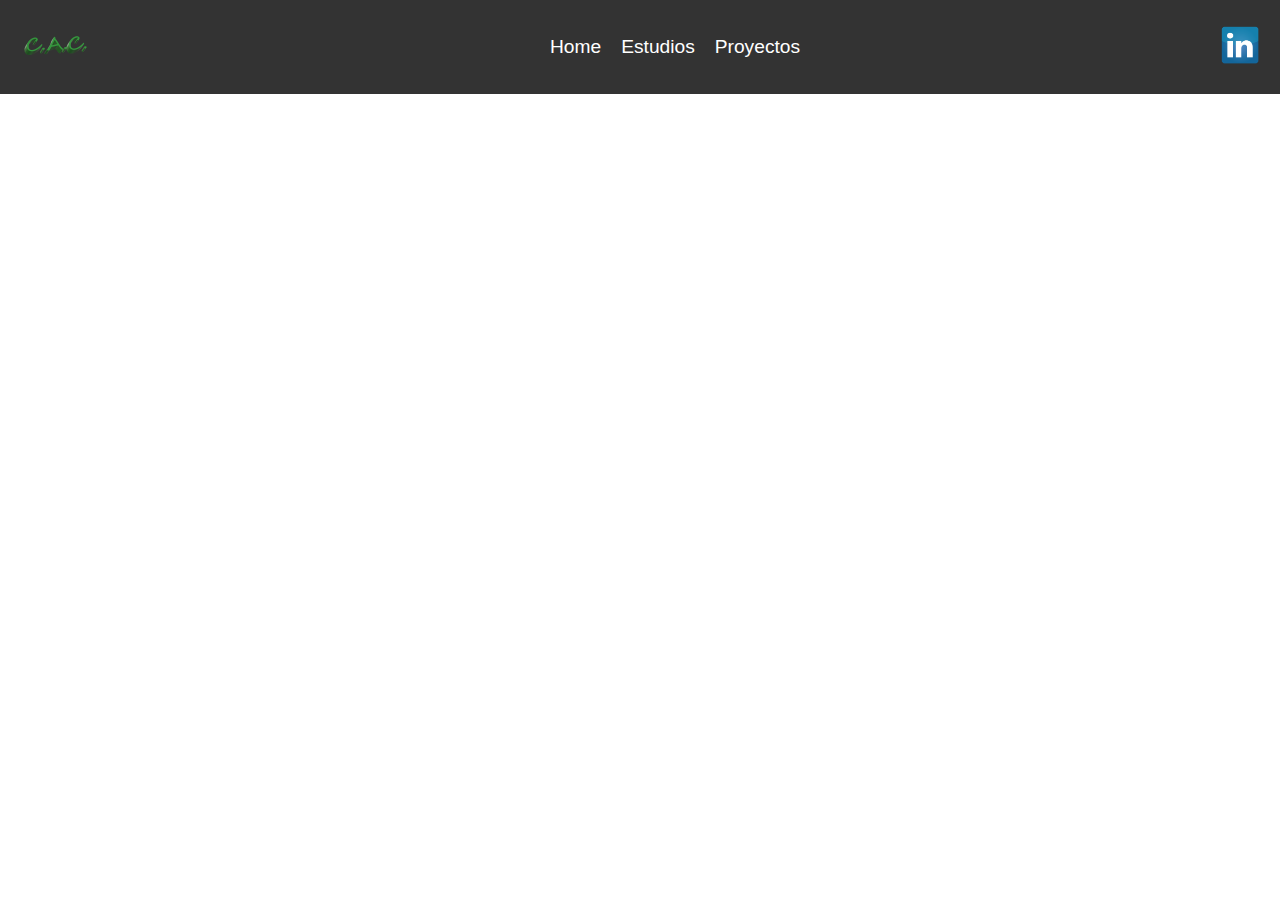
==== estudios.html @ ae5cecab "Correccion en el header" ====
<!DOCTYPE html>
<html lang="en">
<head>
    <meta charset="UTF-8">
    <meta http-equiv="X-UA-Compatible" content="IE=edge">
    <meta name="viewport" content="width=device-width, initial-scale=1.0">
    <title>Costantino Cristian</title>
    <link rel="stylesheet" href="css/cac.css">
</head>
<body>
  <header>
    <div class="logo"><img src="img/CACLogo.png" alt="Logo"></div>
    <nav>
        <ul>
            <li><a href="/index.html">Home</a></li>
            <li><a href="/estudios.html">Estudios</a></li>
            <li><a href="/proyectos.html">Proyectos</a></li>
        </ul>
    </nav>
    <div class="header-right">
        <div>
            <a href="https://linkedin.com/in/costantinoca" target="_blank"><img class="social-icons" src="img/linkedin.png" alt="LinkedIn"></a>
        </div>
    </div>
</header>

<section id="home" class="">
    
</section>
<script src="js/cac.js"></script>
</body>
</html>
---- css/cac.css ----
body {
    font-family: Arial, sans-serif;
    margin: 0;
    padding: 0;
    transition: background-color 0.3s, color 0.3s;
}

header {
    display: flex;
    justify-content: space-between;
    align-items: center;
    padding: 10px 20px;
    background-color: #333;
    color: white;
}

.logo img {
    height: 70px;
}


nav ul {
    list-style: none;
    display: flex;
    gap: 20px;
}

nav a {
    color: white;
    text-decoration: none;
    transition: color 0.4s;
    font-size: larger;
}

nav a:hover {
    color: #ddd;
}

.header-right {
    display: flex;
    align-items: center;
    gap: 15px;
}
.social-icons {
    height: 40px;
}

.hero {
    display: flex;
    align-items: center;
    justify-content: center;
    padding: 50px 20px;
    background-color: #f4f4f4;
}

.hero-content {
    display: flex;
    align-items: center;
    gap: 20px;
}

.hero img {
    width: 150px;
    border-radius: 50%;
}

.hero-text {
    max-width: 600px;
}
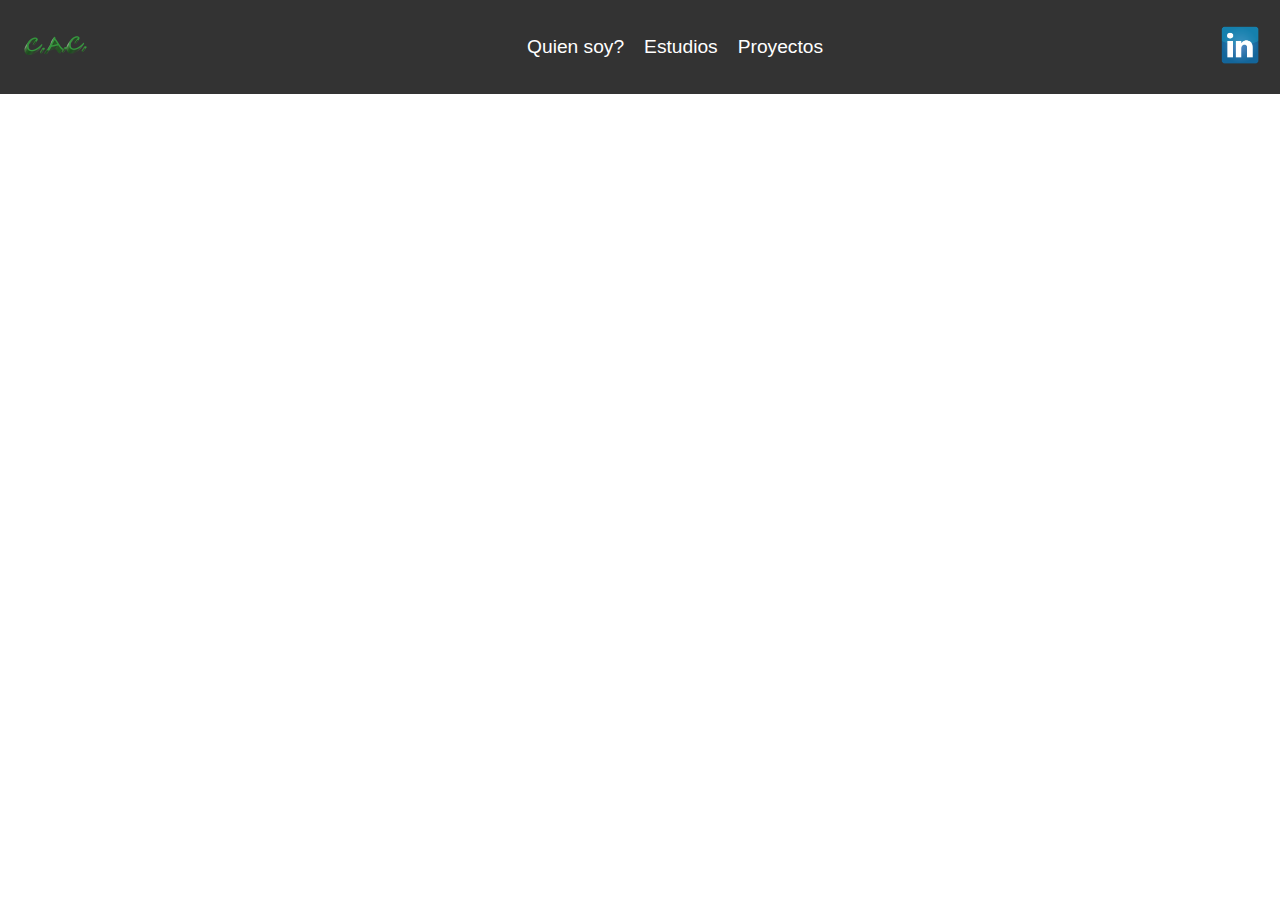
==== commit 7559cc2f: "Correccion pantalla movil" ====
--- a/estudios.html
+++ b/estudios.html
@@ -12,7 +12,7 @@
     <div class="logo"><img src="img/CACLogo.png" alt="Logo"></div>
     <nav>
         <ul>
-            <li><a href="/index.html">Home</a></li>
+            <li><a href="/index.html">Quien soy?</a></li>
             <li><a href="/estudios.html">Estudios</a></li>
             <li><a href="/proyectos.html">Proyectos</a></li>
         </ul>
--- a/css/cac.css
+++ b/css/cac.css
@@ -66,4 +66,67 @@
 
 .hero-text {
     max-width: 600px;
+}
+
+@media (max-width: 768px) {
+    header {
+        flex-direction: column;
+        align-items: flex-start;
+    }
+
+    .logo {
+        font-size: 1.2em;
+    }
+
+    nav ul {
+        flex-direction: column;
+        gap: 10px;
+        padding: 10px 0;
+    }
+
+    .header-right {
+        flex-direction: column;
+        align-items: flex-start;
+        gap: 10px;
+    }
+
+    .hero-content {
+        flex-direction: column;
+        text-align: center;
+    }
+
+    .hero img {
+        width: 100px;
+    }
+
+    .hero-text {
+        max-width: 100%;
+        padding: 10px 20px;
+    }
+}
+
+@media (max-width: 480px) {
+    header {
+        padding: 10px;
+    }
+
+    nav ul {
+        gap: 5px;
+    }
+
+    .header-right {
+        gap: 5px;
+    }
+
+    .hero img {
+        width: 80px;
+    }
+
+    .hero-text h1 {
+        font-size: 1.5em;
+    }
+
+    .hero-text p {
+        font-size: 1em;
+    }
 }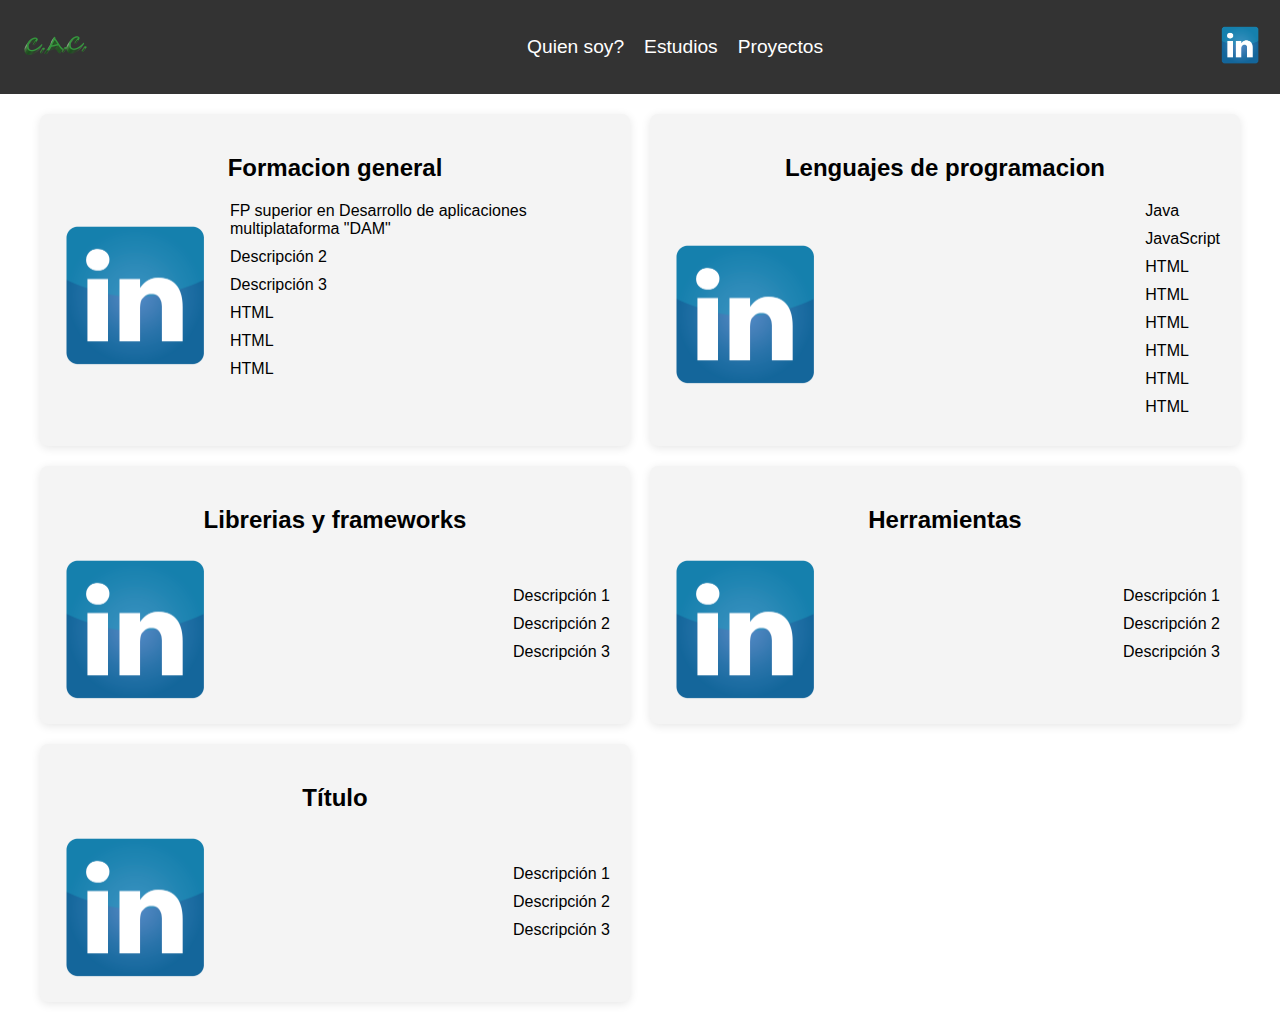
==== commit 1a1ad5f0: "estudios y proyectos" ====
--- a/estudios.html
+++ b/estudios.html
@@ -24,8 +24,75 @@
     </div>
 </header>
 
-<section id="home" class="">
-    
+<section class="content-grid">
+    <div class="card">
+        <h2>Formacion general</h2>
+        <div class="card-content">
+            <img src="img/linkedin.png" alt="Imagen 1">
+            <ul>
+                <li>FP superior en Desarrollo de aplicaciones multiplataforma "DAM"</li>
+                <li>Descripción 2</li>
+                <li>Descripción 3</li>
+                <li>HTML</li>
+                <li>HTML</li>
+                <li>HTML</li>
+            </ul>
+        </div>
+    </div>
+
+    <div class="card">
+        <h2>Lenguajes de programacion</h2>
+        <div class="card-content">
+            <img src="img/linkedin.png" alt="Imagen 2">
+            <ul>
+                <li>Java</li>
+                <li>JavaScript</li>
+                <li>HTML</li>
+                <li>HTML</li>
+                <li>HTML</li>
+                <li>HTML</li>
+                <li>HTML</li>
+                <li>HTML</li>
+            </ul>
+        </div>
+    </div>
+
+    <div class="card">
+        <h2>Librerias y frameworks</h2>
+        <div class="card-content">
+            <img src="img/linkedin.png" alt="Imagen 2">
+            <ul>
+                <li>Descripción 1</li>
+                <li>Descripción 2</li>
+                <li>Descripción 3</li>
+            </ul>
+        </div>
+    </div>
+
+    <div class="card">
+        <h2>Herramientas</h2>
+        <div class="card-content">
+            <img src="img/linkedin.png" alt="Imagen 2">
+            <ul>
+                <li>Descripción 1</li>
+                <li>Descripción 2</li>
+                <li>Descripción 3</li>
+            </ul>
+        </div>
+    </div>
+
+    <div class="card">
+        <h2>Título</h2>
+        <div class="card-content">
+            <img src="img/linkedin.png" alt="Imagen 2">
+            <ul>
+                <li>Descripción 1</li>
+                <li>Descripción 2</li>
+                <li>Descripción 3</li>
+            </ul>
+        </div>
+    </div>
+
 </section>
 <script src="js/cac.js"></script>
 </body>
--- a/css/cac.css
+++ b/css/cac.css
@@ -67,7 +67,7 @@
 .hero-text {
     max-width: 600px;
 }
-
+/* Funcionamiento en pantalla del movil */
 @media (max-width: 768px) {
     header {
         flex-direction: column;
@@ -129,4 +129,77 @@
     .hero-text p {
         font-size: 1em;
     }
+}
+
+/* Cuadrícula para la pagina de estudios */
+.content-grid {
+    display: grid;
+    grid-template-columns: repeat(2, 1fr);
+    gap: 20px;
+    padding: 20px;
+    margin: 0 auto;
+    max-width: 1200px;
+}
+
+.card {
+    background-color: #f4f4f4;
+    border-radius: 8px;
+    padding: 20px;
+    box-shadow: 0 2px 10px rgba(0, 0, 0, 0.1);
+    transition: transform 0.3s, box-shadow 0.3s;
+}
+
+.card:hover {
+    transform: translateY(-5px);
+    box-shadow: 0 4px 15px rgba(0, 0, 0, 0.2);
+}
+
+.card h2 {
+    margin-bottom: 20px;
+    font-size: 1.5em;
+    text-align: center;  /* Centrar el título */
+}
+
+.card-content {
+    display: flex;
+    justify-content: space-between;
+    align-items: center;
+    text-align: left;
+}
+
+/* Imagen a la derecha */
+.card img {
+    max-width: 150px;
+    border-radius: 8px;
+}
+
+/* Lista descriptiva a la izquierda */
+.card ul {
+    list-style-type: none;
+    padding-left: 20px;
+    margin: 0;
+}
+
+.card ul li {
+    margin-bottom: 10px;
+}
+
+/* Media queries para pantallas pequeñas */
+@media (max-width: 768px) {
+    .content-grid {
+        grid-template-columns: 1fr;
+    }
+
+    .card-content {
+        flex-direction: column;
+        text-align: center;
+    }
+
+    .card img {
+        margin-top: 20px;
+    }
+
+    .card ul {
+        margin-top: 20px;
+    }
 }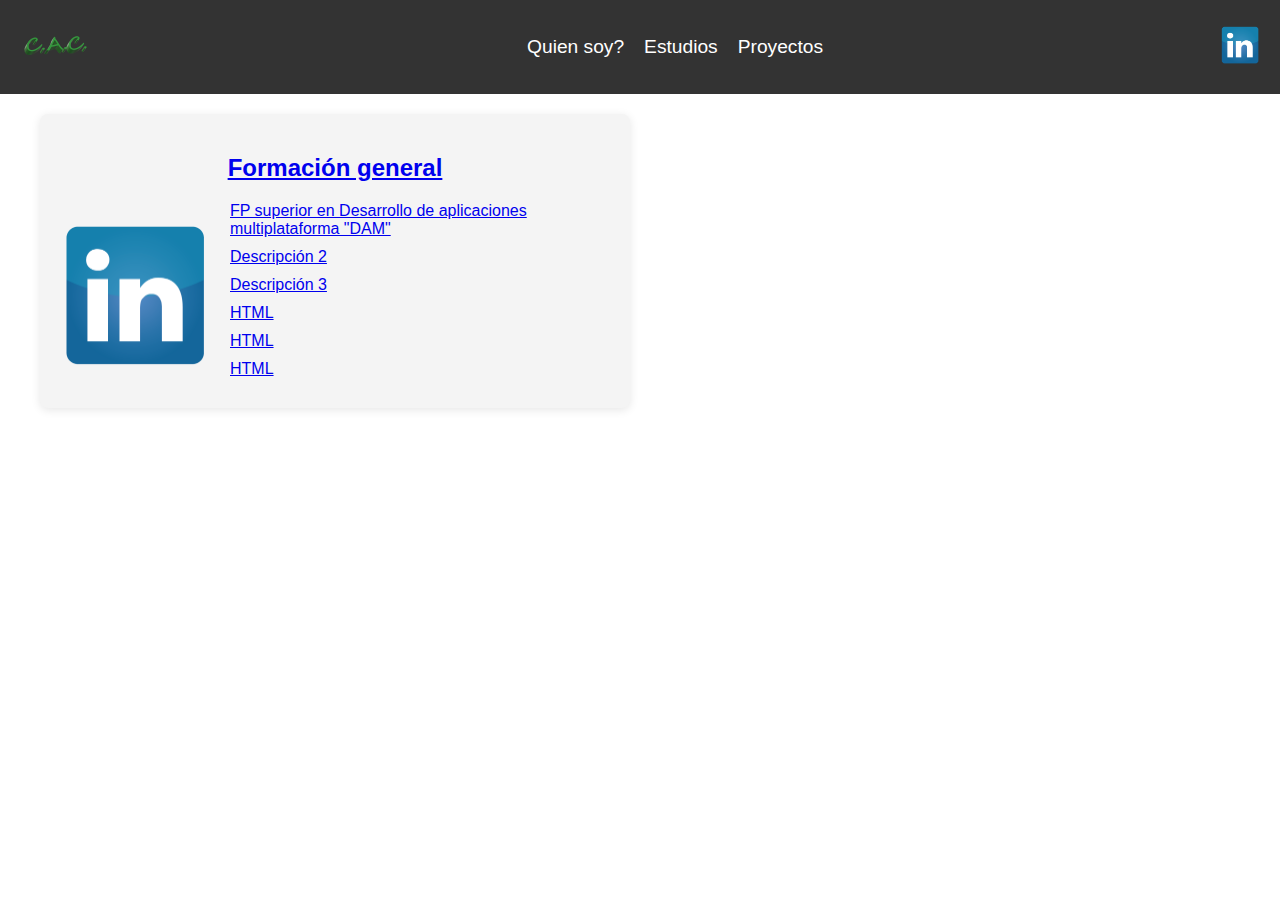
==== commit ab36a84f: "añadido el prettyphoto" ====
--- a/estudios.html
+++ b/estudios.html
@@ -6,6 +6,9 @@
     <meta name="viewport" content="width=device-width, initial-scale=1.0">
     <title>Costantino Cristian</title>
     <link rel="stylesheet" href="css/cac.css">
+    <link rel="stylesheet" href="css/prettyPhoto.css" type="text/css"/>
+    <script src="js/jquery-1.6.1.min.js" type="text/javascript"></script>
+    <script src="js/jquery.prettyPhoto.js" type="text/javascript"></script>
 </head>
 <body>
   <header>
@@ -26,71 +29,27 @@
 
 <section class="content-grid">
     <div class="card">
-        <h2>Formacion general</h2>
-        <div class="card-content">
-            <img src="img/linkedin.png" alt="Imagen 1">
-            <ul>
-                <li>FP superior en Desarrollo de aplicaciones multiplataforma "DAM"</li>
-                <li>Descripción 2</li>
-                <li>Descripción 3</li>
-                <li>HTML</li>
-                <li>HTML</li>
-                <li>HTML</li>
-            </ul>
-        </div>
-    </div>
-
-    <div class="card">
-        <h2>Lenguajes de programacion</h2>
-        <div class="card-content">
-            <img src="img/linkedin.png" alt="Imagen 2">
-            <ul>
-                <li>Java</li>
-                <li>JavaScript</li>
-                <li>HTML</li>
-                <li>HTML</li>
-                <li>HTML</li>
-                <li>HTML</li>
-                <li>HTML</li>
-                <li>HTML</li>
-            </ul>
-        </div>
-    </div>
-
-    <div class="card">
-        <h2>Librerias y frameworks</h2>
-        <div class="card-content">
-            <img src="img/linkedin.png" alt="Imagen 2">
-            <ul>
-                <li>Descripción 1</li>
-                <li>Descripción 2</li>
-                <li>Descripción 3</li>
-            </ul>
-        </div>
-    </div>
-
-    <div class="card">
-        <h2>Herramientas</h2>
-        <div class="card-content">
-            <img src="img/linkedin.png" alt="Imagen 2">
-            <ul>
-                <li>Descripción 1</li>
-                <li>Descripción 2</li>
-                <li>Descripción 3</li>
-            </ul>
-        </div>
-    </div>
-
-    <div class="card">
-        <h2>Título</h2>
-        <div class="card-content">
-            <img src="img/linkedin.png" alt="Imagen 2">
-            <ul>
-                <li>Descripción 1</li>
-                <li>Descripción 2</li>
-                <li>Descripción 3</li>
-            </ul>
-        </div>
+        <a href="img/CACLogo.png" rel="prettyPhoto[galeria1]">
+            <img src="img/CACLogo.png" alt="logo cac" style="display: none;">
+            <h2>Formación general</h2>
+            <div class="card-content">
+                <img src="img/linkedin.png" alt="imagen 1">
+                <ul>
+                    <li>FP superior en Desarrollo de aplicaciones multiplataforma "DAM"</li>
+                    <li>Descripción 2</li>
+                    <li>Descripción 3</li>
+                    <li>HTML</li>
+                    <li>HTML</li>
+                    <li>HTML</li>
+                </ul>
+            </div>
+        </a>
+        <a href="img/CACLogo.png" rel="prettyPhoto[galeria1]" style="display: none;">
+            <img src="img/CACLogo.png" alt="logo cac 2" style="display: none;">
+        </a>
+        <a href="img/CACLogo.png" rel="prettyPhoto[galeria1]" style="display: none;">
+            <img src="img/CACLogo.png" alt="logo cac 3" style="display: none;">
+        </a>
     </div>
 
 </section>
--- a/css/prettyPhoto.css
+++ b/css/prettyPhoto.css
@@ -0,0 +1,525 @@
+/* ------------------------------------------------------------------------
+	This you can edit.
+------------------------------------------------------------------------- */
+
+	/* ----------------------------------
+		Default Theme
+	----------------------------------- */
+
+	div.pp_default .pp_top,
+	div.pp_default .pp_top .pp_middle,
+	div.pp_default .pp_top .pp_left,
+	div.pp_default .pp_top .pp_right,
+	div.pp_default .pp_bottom,
+	div.pp_default .pp_bottom .pp_left,
+	div.pp_default .pp_bottom .pp_middle,
+	div.pp_default .pp_bottom .pp_right { height: 13px; }
+	
+	div.pp_default .pp_top .pp_left { background: url(../images/prettyPhoto/default/sprite.png) -78px -93px no-repeat; } /* Top left corner */
+	div.pp_default .pp_top .pp_middle { background: url(../images/prettyPhoto/default/sprite_x.png) top left repeat-x; } /* Top pattern/color */
+	div.pp_default .pp_top .pp_right { background: url(../images/prettyPhoto/default/sprite.png) -112px -93px no-repeat; } /* Top right corner */
+	
+	div.pp_default .pp_content .ppt { color: #f8f8f8; }
+	div.pp_default .pp_content_container .pp_left { background: url(../images/prettyPhoto/default/sprite_y.png) -7px 0 repeat-y; padding-left: 13px; }
+	div.pp_default .pp_content_container .pp_right { background: url(../images/prettyPhoto/default/sprite_y.png) top right repeat-y; padding-right: 13px; }
+	div.pp_default .pp_content { background-color: #fff; } /* Content background */
+	div.pp_default .pp_next:hover { background: url(../images/prettyPhoto/default/sprite_next.png) center right  no-repeat; cursor: pointer; } /* Next button */
+	div.pp_default .pp_previous:hover { background: url(../images/prettyPhoto/default/sprite_prev.png) center left no-repeat; cursor: pointer; } /* Previous button */
+	div.pp_default .pp_expand { background: url(../images/prettyPhoto/default/sprite.png) 0 -29px no-repeat; cursor: pointer; width: 28px; height: 28px; } /* Expand button */
+	div.pp_default .pp_expand:hover { background: url(../images/prettyPhoto/default/sprite.png) 0 -56px no-repeat; cursor: pointer; } /* Expand button hover */
+	div.pp_default .pp_contract { background: url(../images/prettyPhoto/default/sprite.png) 0 -84px no-repeat; cursor: pointer; width: 28px; height: 28px; } /* Contract button */
+	div.pp_default .pp_contract:hover { background: url(../images/prettyPhoto/default/sprite.png) 0 -113px no-repeat; cursor: pointer; } /* Contract button hover */
+	div.pp_default .pp_close { width: 30px; height: 30px; background: url(../images/prettyPhoto/default/sprite.png) 2px 1px no-repeat; cursor: pointer; } /* Close button */
+	div.pp_default #pp_full_res .pp_inline { color: #000; } 
+	div.pp_default .pp_gallery ul li a { background: url(../images/prettyPhoto/default/default_thumb.png) center center #f8f8f8; border:1px solid #aaa; }
+	div.pp_default .pp_gallery ul li a:hover,
+	div.pp_default .pp_gallery ul li.selected a { border-color: #fff; }
+	div.pp_default .pp_social { margin-top: 7px; }
+
+	div.pp_default .pp_gallery a.pp_arrow_previous,
+	div.pp_default .pp_gallery a.pp_arrow_next { position: static; left: auto; }
+	div.pp_default .pp_nav .pp_play,
+	div.pp_default .pp_nav .pp_pause { background: url(../images/prettyPhoto/default/sprite.png) -51px 1px no-repeat; height:30px; width:30px; }
+	div.pp_default .pp_nav .pp_pause { background-position: -51px -29px; }
+	div.pp_default .pp_details { position: relative; }
+	div.pp_default a.pp_arrow_previous,
+	div.pp_default a.pp_arrow_next { background: url(../images/prettyPhoto/default/sprite.png) -31px -3px no-repeat; height: 20px; margin: 4px 0 0 0; width: 20px; }
+	div.pp_default a.pp_arrow_next { left: 52px; background-position: -82px -3px; } /* The next arrow in the bottom nav */
+	div.pp_default .pp_content_container .pp_details { margin-top: 5px; }
+	div.pp_default .pp_nav { clear: none; height: 30px; width: 110px; position: relative; }
+	div.pp_default .pp_nav .currentTextHolder{ font-family: Georgia; font-style: italic; color:#999; font-size: 11px; left: 75px; line-height: 25px; margin: 0; padding: 0 0 0 10px; position: absolute; top: 2px; }
+	
+	div.pp_default .pp_close:hover, div.pp_default .pp_nav .pp_play:hover, div.pp_default .pp_nav .pp_pause:hover, div.pp_default .pp_arrow_next:hover, div.pp_default .pp_arrow_previous:hover { opacity:0.7; }
+
+	div.pp_default .pp_description{ font-size: 11px; font-weight: bold; line-height: 14px; margin: 5px 50px 5px 0; }
+
+	div.pp_default .pp_bottom .pp_left { background: url(../images/prettyPhoto/default/sprite.png) -78px -127px no-repeat; } /* Bottom left corner */
+	div.pp_default .pp_bottom .pp_middle { background: url(../images/prettyPhoto/default/sprite_x.png) bottom left repeat-x; } /* Bottom pattern/color */
+	div.pp_default .pp_bottom .pp_right { background: url(../images/prettyPhoto/default/sprite.png) -112px -127px no-repeat; } /* Bottom right corner */
+
+	div.pp_default .pp_loaderIcon { background: url(../images/prettyPhoto/default/loader.gif) center center no-repeat; } /* Loader icon */
+
+	
+	/* ----------------------------------
+		Light Rounded Theme
+	----------------------------------- */
+
+
+	div.light_rounded .pp_top .pp_left { background: url(../images/prettyPhoto/light_rounded/sprite.png) -88px -53px no-repeat; } /* Top left corner */
+	div.light_rounded .pp_top .pp_middle { background: #fff; } /* Top pattern/color */
+	div.light_rounded .pp_top .pp_right { background: url(../images/prettyPhoto/light_rounded/sprite.png) -110px -53px no-repeat; } /* Top right corner */
+	
+	div.light_rounded .pp_content .ppt { color: #000; }
+	div.light_rounded .pp_content_container .pp_left,
+	div.light_rounded .pp_content_container .pp_right { background: #fff; }
+	div.light_rounded .pp_content { background-color: #fff; } /* Content background */
+	div.light_rounded .pp_next:hover { background: url(../images/prettyPhoto/light_rounded/btnNext.png) center right  no-repeat; cursor: pointer; } /* Next button */
+	div.light_rounded .pp_previous:hover { background: url(../images/prettyPhoto/light_rounded/btnPrevious.png) center left no-repeat; cursor: pointer; } /* Previous button */
+	div.light_rounded .pp_expand { background: url(../images/prettyPhoto/light_rounded/sprite.png) -31px -26px no-repeat; cursor: pointer; } /* Expand button */
+	div.light_rounded .pp_expand:hover { background: url(../images/prettyPhoto/light_rounded/sprite.png) -31px -47px no-repeat; cursor: pointer; } /* Expand button hover */
+	div.light_rounded .pp_contract { background: url(../images/prettyPhoto/light_rounded/sprite.png) 0 -26px no-repeat; cursor: pointer; } /* Contract button */
+	div.light_rounded .pp_contract:hover { background: url(../images/prettyPhoto/light_rounded/sprite.png) 0 -47px no-repeat; cursor: pointer; } /* Contract button hover */
+	div.light_rounded .pp_close { width: 75px; height: 22px; background: url(../images/prettyPhoto/light_rounded/sprite.png) -1px -1px no-repeat; cursor: pointer; } /* Close button */
+	div.light_rounded .pp_details { position: relative; }
+	div.light_rounded .pp_description { margin-right: 85px; }
+	div.light_rounded #pp_full_res .pp_inline { color: #000; } 
+	div.light_rounded .pp_gallery a.pp_arrow_previous,
+	div.light_rounded .pp_gallery a.pp_arrow_next { margin-top: 12px !important; }
+	div.light_rounded .pp_nav .pp_play { background: url(../images/prettyPhoto/light_rounded/sprite.png) -1px -100px no-repeat; height: 15px; width: 14px; }
+	div.light_rounded .pp_nav .pp_pause { background: url(../images/prettyPhoto/light_rounded/sprite.png) -24px -100px no-repeat; height: 15px; width: 14px; }
+
+	div.light_rounded .pp_arrow_previous { background: url(../images/prettyPhoto/light_rounded/sprite.png) 0 -71px no-repeat; } /* The previous arrow in the bottom nav */
+		div.light_rounded .pp_arrow_previous.disabled { background-position: 0 -87px; cursor: default; }
+	div.light_rounded .pp_arrow_next { background: url(../images/prettyPhoto/light_rounded/sprite.png) -22px -71px no-repeat; } /* The next arrow in the bottom nav */
+		div.light_rounded .pp_arrow_next.disabled { background-position: -22px -87px; cursor: default; }
+
+	div.light_rounded .pp_bottom .pp_left { background: url(../images/prettyPhoto/light_rounded/sprite.png) -88px -80px no-repeat; } /* Bottom left corner */
+	div.light_rounded .pp_bottom .pp_middle { background: #fff; } /* Bottom pattern/color */
+	div.light_rounded .pp_bottom .pp_right { background: url(../images/prettyPhoto/light_rounded/sprite.png) -110px -80px no-repeat; } /* Bottom right corner */
+
+	div.light_rounded .pp_loaderIcon { background: url(../images/prettyPhoto/light_rounded/loader.gif) center center no-repeat; } /* Loader icon */
+	
+	/* ----------------------------------
+		Dark Rounded Theme
+	----------------------------------- */
+	
+	div.dark_rounded .pp_top .pp_left { background: url(../images/prettyPhoto/dark_rounded/sprite.png) -88px -53px no-repeat; } /* Top left corner */
+	div.dark_rounded .pp_top .pp_middle { background: url(../images/prettyPhoto/dark_rounded/contentPattern.png) top left repeat; } /* Top pattern/color */
+	div.dark_rounded .pp_top .pp_right { background: url(../images/prettyPhoto/dark_rounded/sprite.png) -110px -53px no-repeat; } /* Top right corner */
+	
+	div.dark_rounded .pp_content_container .pp_left { background: url(../images/prettyPhoto/dark_rounded/contentPattern.png) top left repeat-y; } /* Left Content background */
+	div.dark_rounded .pp_content_container .pp_right { background: url(../images/prettyPhoto/dark_rounded/contentPattern.png) top right repeat-y; } /* Right Content background */
+	div.dark_rounded .pp_content { background: url(../images/prettyPhoto/dark_rounded/contentPattern.png) top left repeat; } /* Content background */
+	div.dark_rounded .pp_next:hover { background: url(../images/prettyPhoto/dark_rounded/btnNext.png) center right  no-repeat; cursor: pointer; } /* Next button */
+	div.dark_rounded .pp_previous:hover { background: url(../images/prettyPhoto/dark_rounded/btnPrevious.png) center left no-repeat; cursor: pointer; } /* Previous button */
+	div.dark_rounded .pp_expand { background: url(../images/prettyPhoto/dark_rounded/sprite.png) -31px -26px no-repeat; cursor: pointer; } /* Expand button */
+	div.dark_rounded .pp_expand:hover { background: url(../images/prettyPhoto/dark_rounded/sprite.png) -31px -47px no-repeat; cursor: pointer; } /* Expand button hover */
+	div.dark_rounded .pp_contract { background: url(../images/prettyPhoto/dark_rounded/sprite.png) 0 -26px no-repeat; cursor: pointer; } /* Contract button */
+	div.dark_rounded .pp_contract:hover { background: url(../images/prettyPhoto/dark_rounded/sprite.png) 0 -47px no-repeat; cursor: pointer; } /* Contract button hover */
+	div.dark_rounded .pp_close { width: 75px; height: 22px; background: url(../images/prettyPhoto/dark_rounded/sprite.png) -1px -1px no-repeat; cursor: pointer; } /* Close button */
+	div.dark_rounded .pp_details { position: relative; }
+	div.dark_rounded .pp_description { margin-right: 85px; }
+	div.dark_rounded .currentTextHolder { color: #c4c4c4; }
+	div.dark_rounded .pp_description { color: #fff; }
+	div.dark_rounded #pp_full_res .pp_inline { color: #fff; }
+	div.dark_rounded .pp_gallery a.pp_arrow_previous,
+	div.dark_rounded .pp_gallery a.pp_arrow_next { margin-top: 12px !important; }
+	div.dark_rounded .pp_nav .pp_play { background: url(../images/prettyPhoto/dark_rounded/sprite.png) -1px -100px no-repeat; height: 15px; width: 14px; }
+	div.dark_rounded .pp_nav .pp_pause { background: url(../images/prettyPhoto/dark_rounded/sprite.png) -24px -100px no-repeat; height: 15px; width: 14px; }
+
+	div.dark_rounded .pp_arrow_previous { background: url(../images/prettyPhoto/dark_rounded/sprite.png) 0 -71px no-repeat; } /* The previous arrow in the bottom nav */
+		div.dark_rounded .pp_arrow_previous.disabled { background-position: 0 -87px; cursor: default; }
+	div.dark_rounded .pp_arrow_next { background: url(../images/prettyPhoto/dark_rounded/sprite.png) -22px -71px no-repeat; } /* The next arrow in the bottom nav */
+		div.dark_rounded .pp_arrow_next.disabled { background-position: -22px -87px; cursor: default; }
+
+	div.dark_rounded .pp_bottom .pp_left { background: url(../images/prettyPhoto/dark_rounded/sprite.png) -88px -80px no-repeat; } /* Bottom left corner */
+	div.dark_rounded .pp_bottom .pp_middle { background: url(../images/prettyPhoto/dark_rounded/contentPattern.png) top left repeat; } /* Bottom pattern/color */
+	div.dark_rounded .pp_bottom .pp_right { background: url(../images/prettyPhoto/dark_rounded/sprite.png) -110px -80px no-repeat; } /* Bottom right corner */
+
+	div.dark_rounded .pp_loaderIcon { background: url(../images/prettyPhoto/dark_rounded/loader.gif) center center no-repeat; } /* Loader icon */
+	
+	
+	/* ----------------------------------
+		Dark Square Theme
+	----------------------------------- */
+	
+	div.dark_square .pp_left ,
+	div.dark_square .pp_middle,
+	div.dark_square .pp_right,
+	div.dark_square .pp_content { background: #000; }
+	
+	div.dark_square .currentTextHolder { color: #c4c4c4; }
+	div.dark_square .pp_description { color: #fff; }
+	div.dark_square .pp_loaderIcon { background: url(../images/prettyPhoto/dark_square/loader.gif) center center no-repeat; } /* Loader icon */
+	
+	div.dark_square .pp_expand { background: url(../images/prettyPhoto/dark_square/sprite.png) -31px -26px no-repeat; cursor: pointer; } /* Expand button */
+	div.dark_square .pp_expand:hover { background: url(../images/prettyPhoto/dark_square/sprite.png) -31px -47px no-repeat; cursor: pointer; } /* Expand button hover */
+	div.dark_square .pp_contract { background: url(../images/prettyPhoto/dark_square/sprite.png) 0 -26px no-repeat; cursor: pointer; } /* Contract button */
+	div.dark_square .pp_contract:hover { background: url(../images/prettyPhoto/dark_square/sprite.png) 0 -47px no-repeat; cursor: pointer; } /* Contract button hover */
+	div.dark_square .pp_close { width: 75px; height: 22px; background: url(../images/prettyPhoto/dark_square/sprite.png) -1px -1px no-repeat; cursor: pointer; } /* Close button */
+	div.dark_square .pp_details { position: relative; }
+	div.dark_square .pp_description { margin: 0 85px 0 0; }
+	div.dark_square #pp_full_res .pp_inline { color: #fff; }
+	div.dark_square .pp_gallery a.pp_arrow_previous,
+	div.dark_square .pp_gallery a.pp_arrow_next { margin-top: 12px !important; }
+	div.dark_square .pp_nav { clear: none; }
+	div.dark_square .pp_nav .pp_play { background: url(../images/prettyPhoto/dark_square/sprite.png) -1px -100px no-repeat; height: 15px; width: 14px; }
+	div.dark_square .pp_nav .pp_pause { background: url(../images/prettyPhoto/dark_square/sprite.png) -24px -100px no-repeat; height: 15px; width: 14px; }
+	
+	div.dark_square .pp_arrow_previous { background: url(../images/prettyPhoto/dark_square/sprite.png) 0 -71px no-repeat; } /* The previous arrow in the bottom nav */
+		div.dark_square .pp_arrow_previous.disabled { background-position: 0 -87px; cursor: default; }
+	div.dark_square .pp_arrow_next { background: url(../images/prettyPhoto/dark_square/sprite.png) -22px -71px no-repeat; } /* The next arrow in the bottom nav */
+		div.dark_square .pp_arrow_next.disabled { background-position: -22px -87px; cursor: default; }
+	
+	div.dark_square .pp_next:hover { background: url(../images/prettyPhoto/dark_square/btnNext.png) center right  no-repeat; cursor: pointer; } /* Next button */
+	div.dark_square .pp_previous:hover { background: url(../images/prettyPhoto/dark_square/btnPrevious.png) center left no-repeat; cursor: pointer; } /* Previous button */
+
+
+	/* ----------------------------------
+		Light Square Theme
+	----------------------------------- */
+	
+	div.light_square .pp_left ,
+	div.light_square .pp_middle,
+	div.light_square .pp_right,
+	div.light_square .pp_content { background: #fff; }
+	
+	div.light_square .pp_content .ppt { color: #000; }
+	div.light_square .pp_expand { background: url(../images/prettyPhoto/light_square/sprite.png) -31px -26px no-repeat; cursor: pointer; } /* Expand button */
+	div.light_square .pp_expand:hover { background: url(../images/prettyPhoto/light_square/sprite.png) -31px -47px no-repeat; cursor: pointer; } /* Expand button hover */
+	div.light_square .pp_contract { background: url(../images/prettyPhoto/light_square/sprite.png) 0 -26px no-repeat; cursor: pointer; } /* Contract button */
+	div.light_square .pp_contract:hover { background: url(../images/prettyPhoto/light_square/sprite.png) 0 -47px no-repeat; cursor: pointer; } /* Contract button hover */
+	div.light_square .pp_close { width: 75px; height: 22px; background: url(../images/prettyPhoto/light_square/sprite.png) -1px -1px no-repeat; cursor: pointer; } /* Close button */
+	div.light_square .pp_details { position: relative; }
+	div.light_square .pp_description { margin-right: 85px; }
+	div.light_square #pp_full_res .pp_inline { color: #000; }
+	div.light_square .pp_gallery a.pp_arrow_previous,
+	div.light_square .pp_gallery a.pp_arrow_next { margin-top: 12px !important; }
+	div.light_square .pp_nav .pp_play { background: url(../images/prettyPhoto/light_square/sprite.png) -1px -100px no-repeat; height: 15px; width: 14px; }
+	div.light_square .pp_nav .pp_pause { background: url(../images/prettyPhoto/light_square/sprite.png) -24px -100px no-repeat; height: 15px; width: 14px; }
+	
+	div.light_square .pp_arrow_previous { background: url(../images/prettyPhoto/light_square/sprite.png) 0 -71px no-repeat; } /* The previous arrow in the bottom nav */
+		div.light_square .pp_arrow_previous.disabled { background-position: 0 -87px; cursor: default; }
+	div.light_square .pp_arrow_next { background: url(../images/prettyPhoto/light_square/sprite.png) -22px -71px no-repeat; } /* The next arrow in the bottom nav */
+		div.light_square .pp_arrow_next.disabled { background-position: -22px -87px; cursor: default; }
+	
+	div.light_square .pp_next:hover { background: url(../images/prettyPhoto/light_square/btnNext.png) center right  no-repeat; cursor: pointer; } /* Next button */
+	div.light_square .pp_previous:hover { background: url(../images/prettyPhoto/light_square/btnPrevious.png) center left no-repeat; cursor: pointer; } /* Previous button */
+	
+	div.light_square .pp_loaderIcon { background: url(../images/prettyPhoto/light_rounded/loader.gif) center center no-repeat; } /* Loader icon */
+
+
+	/* ----------------------------------
+		Facebook style Theme
+	----------------------------------- */
+	
+	div.facebook .pp_top .pp_left { background: url(../images/prettyPhoto/facebook/sprite.png) -88px -53px no-repeat; } /* Top left corner */
+	div.facebook .pp_top .pp_middle { background: url(../images/prettyPhoto/facebook/contentPatternTop.png) top left repeat-x; } /* Top pattern/color */
+	div.facebook .pp_top .pp_right { background: url(../images/prettyPhoto/facebook/sprite.png) -110px -53px no-repeat; } /* Top right corner */
+	
+	div.facebook .pp_content .ppt { color: #000; }
+	div.facebook .pp_content_container .pp_left { background: url(../images/prettyPhoto/facebook/contentPatternLeft.png) top left repeat-y; } /* Content background */
+	div.facebook .pp_content_container .pp_right { background: url(../images/prettyPhoto/facebook/contentPatternRight.png) top right repeat-y; } /* Content background */
+	div.facebook .pp_content { background: #fff; } /* Content background */
+	div.facebook .pp_expand { background: url(../images/prettyPhoto/facebook/sprite.png) -31px -26px no-repeat; cursor: pointer; } /* Expand button */
+	div.facebook .pp_expand:hover { background: url(../images/prettyPhoto/facebook/sprite.png) -31px -47px no-repeat; cursor: pointer; } /* Expand button hover */
+	div.facebook .pp_contract { background: url(../images/prettyPhoto/facebook/sprite.png) 0 -26px no-repeat; cursor: pointer; } /* Contract button */
+	div.facebook .pp_contract:hover { background: url(../images/prettyPhoto/facebook/sprite.png) 0 -47px no-repeat; cursor: pointer; } /* Contract button hover */
+	div.facebook .pp_close { width: 22px; height: 22px; background: url(../images/prettyPhoto/facebook/sprite.png) -1px -1px no-repeat; cursor: pointer; } /* Close button */
+	div.facebook .pp_details { position: relative; }
+	div.facebook .pp_description { margin: 0 37px 0 0; }
+	div.facebook #pp_full_res .pp_inline { color: #000; } 
+	div.facebook .pp_loaderIcon { background: url(../images/prettyPhoto/facebook/loader.gif) center center no-repeat; } /* Loader icon */
+	
+	div.facebook .pp_arrow_previous { background: url(../images/prettyPhoto/facebook/sprite.png) 0 -71px no-repeat; height: 22px; margin-top: 0; width: 22px; } /* The previous arrow in the bottom nav */
+		div.facebook .pp_arrow_previous.disabled { background-position: 0 -96px; cursor: default; }
+	div.facebook .pp_arrow_next { background: url(../images/prettyPhoto/facebook/sprite.png) -32px -71px no-repeat; height: 22px; margin-top: 0; width: 22px; } /* The next arrow in the bottom nav */
+		div.facebook .pp_arrow_next.disabled { background-position: -32px -96px; cursor: default; }
+	div.facebook .pp_nav { margin-top: 0; }
+	div.facebook .pp_nav p { font-size: 15px; padding: 0 3px 0 4px; }
+	div.facebook .pp_nav .pp_play { background: url(../images/prettyPhoto/facebook/sprite.png) -1px -123px no-repeat; height: 22px; width: 22px; }
+	div.facebook .pp_nav .pp_pause { background: url(../images/prettyPhoto/facebook/sprite.png) -32px -123px no-repeat; height: 22px; width: 22px; }
+	
+	div.facebook .pp_next:hover { background: url(../images/prettyPhoto/facebook/btnNext.png) center right no-repeat; cursor: pointer; } /* Next button */
+	div.facebook .pp_previous:hover { background: url(../images/prettyPhoto/facebook/btnPrevious.png) center left no-repeat; cursor: pointer; } /* Previous button */
+	
+	div.facebook .pp_bottom .pp_left { background: url(../images/prettyPhoto/facebook/sprite.png) -88px -80px no-repeat; } /* Bottom left corner */
+	div.facebook .pp_bottom .pp_middle { background: url(../images/prettyPhoto/facebook/contentPatternBottom.png) top left repeat-x; } /* Bottom pattern/color */
+	div.facebook .pp_bottom .pp_right { background: url(../images/prettyPhoto/facebook/sprite.png) -110px -80px no-repeat; } /* Bottom right corner */
+
+
+/* ------------------------------------------------------------------------
+	DO NOT CHANGE
+------------------------------------------------------------------------- */
+
+	div.pp_pic_holder a:focus { outline:none; }
+
+	div.pp_overlay {
+		background: #000;
+		display: none;
+		left: 0;
+		position: absolute;
+		top: 0;
+		width: 100%;
+		z-index: 9500;
+	}
+	
+	div.pp_pic_holder {
+		display: none;
+		position: absolute;
+		width: 100px;
+		z-index: 10000;
+	}
+
+		
+		.pp_top {
+			height: 20px;
+			position: relative;
+		}
+			* html .pp_top { padding: 0 20px; }
+		
+			.pp_top .pp_left {
+				height: 20px;
+				left: 0;
+				position: absolute;
+				width: 20px;
+			}
+			.pp_top .pp_middle {
+				height: 20px;
+				left: 20px;
+				position: absolute;
+				right: 20px;
+			}
+				* html .pp_top .pp_middle {
+					left: 0;
+					position: static;
+				}
+			
+			.pp_top .pp_right {
+				height: 20px;
+				left: auto;
+				position: absolute;
+				right: 0;
+				top: 0;
+				width: 20px;
+			}
+		
+		.pp_content { height: 40px; min-width: 40px; }
+		* html .pp_content { width: 40px; }
+		
+		.pp_fade { display: none; }
+		
+		.pp_content_container {
+			position: relative;
+			text-align: left;
+			width: 100%;
+		}
+		
+			.pp_content_container .pp_left { padding-left: 20px; }
+			.pp_content_container .pp_right { padding-right: 20px; }
+		
+			.pp_content_container .pp_details {
+				float: left;
+				margin: 10px 0 2px 0;
+			}
+				.pp_description {
+					display: none;
+					margin: 0;
+				}
+				
+				.pp_social { float: left; margin: 0; }
+				.pp_social .facebook { float: left; margin-left: 5px; width: 55px; overflow: hidden; }
+				.pp_social .twitter { float: left; }
+				
+				.pp_nav {
+					clear: right;
+					float: left;
+					margin: 3px 10px 0 0;
+				}
+				
+					.pp_nav p {
+						float: left;
+						margin: 2px 4px;
+						white-space: nowrap;
+					}
+					
+					.pp_nav .pp_play,
+					.pp_nav .pp_pause {
+						float: left;
+						margin-right: 4px;
+						text-indent: -10000px;
+					}
+				
+					a.pp_arrow_previous,
+					a.pp_arrow_next {
+						display: block;
+						float: left;
+						height: 15px;
+						margin-top: 3px;
+						overflow: hidden;
+						text-indent: -10000px;
+						width: 14px;
+					}
+		
+		.pp_hoverContainer {
+			position: absolute;
+			top: 0;
+			width: 100%;
+			z-index: 2000;
+		}
+		
+		.pp_gallery {
+			display: none;
+			left: 50%;
+			margin-top: -50px;
+			position: absolute;
+			z-index: 10000;
+		}
+		
+			.pp_gallery div {
+				float: left;
+				overflow: hidden;
+				position: relative;
+			}
+			
+			.pp_gallery ul {
+				float: left;
+				height: 35px;
+				margin: 0 0 0 5px;
+				padding: 0;
+				position: relative;
+				white-space: nowrap;
+			}
+			
+			.pp_gallery ul a {
+				border: 1px #000 solid;
+				border: 1px rgba(0,0,0,0.5) solid;
+				display: block;
+				float: left;
+				height: 33px;
+				overflow: hidden;
+			}
+			
+			.pp_gallery ul a:hover,
+			.pp_gallery li.selected a { border-color: #fff; }
+			
+			.pp_gallery ul a img { border: 0; }
+			
+			.pp_gallery li {
+				display: block;
+				float: left;
+				margin: 0 5px 0 0;
+				padding: 0;
+			}
+			
+			.pp_gallery li.default a {
+				background: url(../images/prettyPhoto/facebook/default_thumbnail.gif) 0 0 no-repeat;
+				display: block;
+				height: 33px;
+				width: 50px;
+			}
+			
+			.pp_gallery li.default a img { display: none; }
+			
+			.pp_gallery .pp_arrow_previous,
+			.pp_gallery .pp_arrow_next {
+				margin-top: 7px !important;
+			}
+		
+		a.pp_next {
+			background: url(../images/prettyPhoto/light_rounded/btnNext.png) 10000px 10000px no-repeat;
+			display: block;
+			float: right;
+			height: 100%;
+			text-indent: -10000px;
+			width: 49%;
+		}
+			
+		a.pp_previous {
+			background: url(../images/prettyPhoto/light_rounded/btnNext.png) 10000px 10000px no-repeat;
+			display: block;
+			float: left;
+			height: 100%;
+			text-indent: -10000px;
+			width: 49%;
+		}
+		
+		a.pp_expand,
+		a.pp_contract {
+			cursor: pointer;
+			display: none;
+			height: 20px;	
+			position: absolute;
+			right: 30px;
+			text-indent: -10000px;
+			top: 10px;
+			width: 20px;
+			z-index: 20000;
+		}
+			
+		a.pp_close {
+			position: absolute; right: 0; top: 0; 
+			display: block;
+			line-height:22px;
+			text-indent: -10000px;
+		}
+		
+		.pp_bottom {
+			height: 20px;
+			position: relative;
+		}
+			* html .pp_bottom { padding: 0 20px; }
+			
+			.pp_bottom .pp_left {
+				height: 20px;
+				left: 0;
+				position: absolute;
+				width: 20px;
+			}
+			.pp_bottom .pp_middle {
+				height: 20px;
+				left: 20px;
+				position: absolute;
+				right: 20px;
+			}
+				* html .pp_bottom .pp_middle {
+					left: 0;
+					position: static;
+				}
+				
+			.pp_bottom .pp_right {
+				height: 20px;
+				left: auto;
+				position: absolute;
+				right: 0;
+				top: 0;
+				width: 20px;
+			}
+		
+		.pp_loaderIcon {
+			display: block;
+			height: 24px;
+			left: 50%;
+			margin: -12px 0 0 -12px;
+			position: absolute;
+			top: 50%;
+			width: 24px;
+		}
+		
+		#pp_full_res {
+			line-height: 1 !important;
+		}
+		
+			#pp_full_res .pp_inline {
+				text-align: left;
+			}
+			
+				#pp_full_res .pp_inline p { margin: 0 0 15px 0; }
+	
+		div.ppt {
+			color: #fff;
+			display: none;
+			font-size: 17px;
+			margin: 0 0 5px 15px;
+			z-index: 9999;
+		}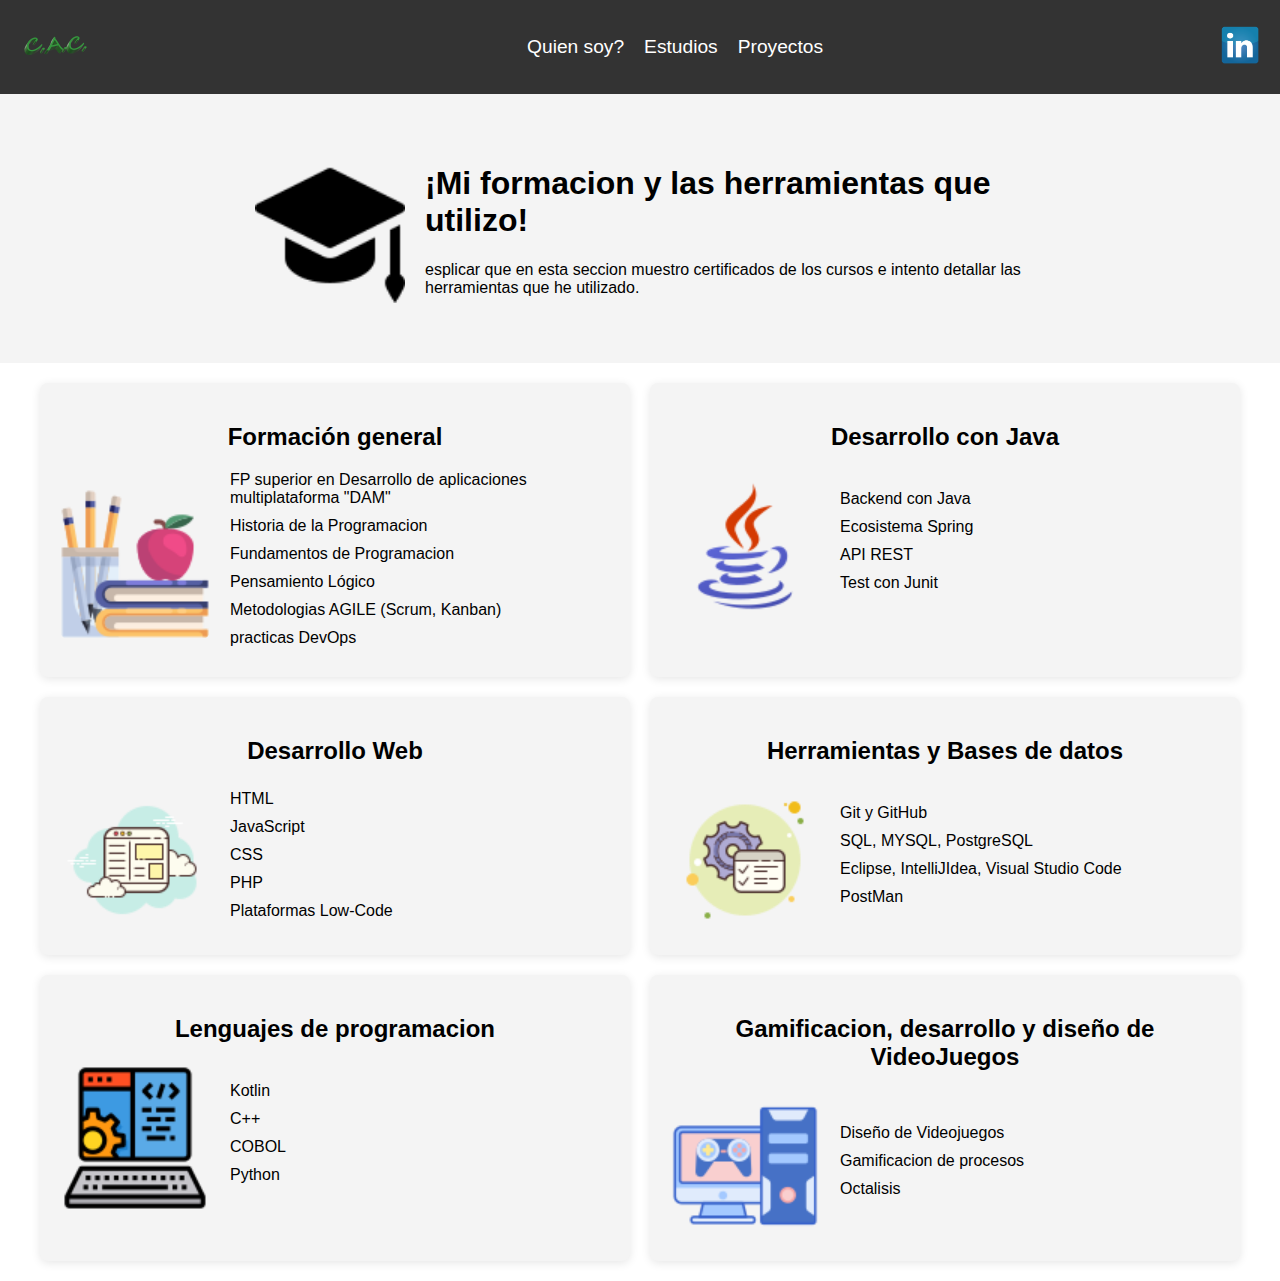
==== commit f508820f: "Tarjetas e iconos" ====
--- a/estudios.html
+++ b/estudios.html
@@ -26,29 +26,232 @@
         </div>
     </div>
 </header>
-
+<section id="home" class="hero">
+    <div class="hero-content">
+        <img src="img/estudios.png" alt="Foto Estudios" class="img-estudio">
+        <div class="hero-text">
+            <h1>¡Mi formacion y las herramientas que utilizo!</h1>
+            <p>esplicar que en esta seccion muestro certificados de los cursos e intento detallar las herramientas que he utilizado.</p>
+        </div>
+    </div>
+</section>
 <section class="content-grid">
     <div class="card">
-        <a href="img/CACLogo.png" rel="prettyPhoto[galeria1]">
-            <img src="img/CACLogo.png" alt="logo cac" style="display: none;">
+        <a href="img/estudios/ti1/diploma-historia-programacion.jpg" rel="prettyPhoto[galeria1]" title="" class="aPretty">
+            <img src="" alt="" style="display: none;">
             <h2>Formación general</h2>
             <div class="card-content">
-                <img src="img/linkedin.png" alt="imagen 1">
+                <img src="img/general.png" alt="imagen 1">
                 <ul>
                     <li>FP superior en Desarrollo de aplicaciones multiplataforma "DAM"</li>
-                    <li>Descripción 2</li>
-                    <li>Descripción 3</li>
+                    <li>Historia de la Programacion</li>
+                    <li>Fundamentos de Programacion</li>
+                    <li>Pensamiento Lógico</li>
+                    <li>Metodologias AGILE (Scrum, Kanban)</li>
+                    <li>practicas DevOps</li>
+                </ul>
+            </div>
+        </a>
+        <a href="img/estudios/ti1/diploma-introweb.jpg" rel="prettyPhoto[galeria1]" title="" style="display: none;">
+            <img src="" alt="" style="display: none;">
+        </a>
+        <a href="img/estudios/ti1/diploma-fundamentos-programacion.jpg" rel="prettyPhoto[galeria1]" title="" style="display: none;">
+            <img src="" alt="" style="display: none;">
+        </a>
+        <a href="img/estudios/ti1/diploma-fundamentos-db.jpg" rel="prettyPhoto[galeria1]" title="" style="display: none;">
+            <img src="" alt="" style="display: none;">
+        </a>
+        <a href="img/estudios/ti1/diploma-ingenieria.jpg" rel="prettyPhoto[galeria1]" title="" style="display: none;">
+            <img src="" alt="" style="display: none;">
+        </a>
+        <a href="img/estudios/ti1/diploma-pensamiento-logico.jpg" rel="prettyPhoto[galeria1]" title="" style="display: none;">
+            <img src="" alt="" style="display: none;">
+        </a>
+        <a href="img/estudios/ti1/diploma-pensamiento-logico-data.jpg" rel="prettyPhoto[galeria1]" title="" style="display: none;">
+            <img src="" alt="" style="display: none;">
+        </a>
+        <a href="img/estudios/ti1/diploma-pensamiento-logico-estructuras.jpg" rel="prettyPhoto[galeria1]" title="" style="display: none;">
+            <img src="" alt="" style="display: none;">
+        </a>
+        <a href="img/estudios/ti1/diploma-pensamiento-logico-lenguajes.jpg" rel="prettyPhoto[galeria1]" title="" style="display: none;">
+            <img src="" alt="" style="display: none;">
+        </a>
+        <a href="img/estudios/ti1/diploma-terminal.jpg" rel="prettyPhoto[galeria1]" title="" style="display: none;">
+            <img src="" alt="" style="display: none;">
+        </a>
+        <a href="img/estudios/ti1/diploma-redes.jpg" rel="prettyPhoto[galeria1]" title="" style="display: none;">
+            <img src="" alt="" style="display: none;">
+        </a>
+        <a href="img/estudios/ti1/diploma-programacion-basica.jpg" rel="prettyPhoto[galeria1]" title="" style="display: none;">
+            <img src="" alt="" style="display: none;">
+        </a>
+        <a href="img/estudios/ti1/diploma-expresiones-regulares.jpg" rel="prettyPhoto[galeria1]" title="" style="display: none;">
+            <img src="" alt="" style="display: none;">
+        </a>
+        <a href="img/estudios/ti1/diploma-despliegue-apps.jpg" rel="prettyPhoto[galeria1]" title="" style="display: none;"></a>
+            <img src="" alt="" style="display: none;">
+        </a>
+        <a href="img/estudios/ti1/diploma-introduccion-devops.jpg" rel="prettyPhoto[galeria1]" title="" style="display: none;"></a>
+            <img src="" alt="" style="display: none;">
+        </a>
+        <a href="img/estudios/ti1/diploma-devops.jpg" rel="prettyPhoto[galeria1]" title="" style="display: none;"></a>
+            <img src="" alt="" style="display: none;">
+        </a>
+    </div>
+
+    <div class="card">
+        <a href="img/estudios/ti2/diploma-desarrollo-java.jpg" rel="prettyPhoto[galeria2]" title="" class="aPretty">
+            <img src="" alt="" style="display: none;">
+            <h2>Desarrollo con Java</h2>
+            <div class="card-content">
+                <img src="img/java.png" alt="imagen 2">
+                <ul>
+                    <li>Backend con Java</li>
+                    <li>Ecosistema Spring</li>
+                    <li>API REST</li>
+                    <li>Test con Junit</li>
+                </ul>
+            </div>
+        </a>
+        <a href="img/estudios/ti2/diploma-java-oop.jpg" rel="prettyPhoto[galeria2]" title="" style="display: none;">
+            <img src="" alt="" style="display: none;">
+        </a>
+        <a href="img/estudios/ti2/diploma-java-funcional.jpg" rel="prettyPhoto[galeria2]" title="" style="display: none;">
+            <img src="" alt="" style="display: none;">
+        </a>
+        <a href="img/estudios/ti2/diploma-java-avanzado.jpg" rel="prettyPhoto[galeria2]" title="" style="display: none;">
+            <img src="" alt="" style="display: none;">
+        </a>
+        <a href="img/estudios/ti2/diploma-java-persistencia.jpg" rel="prettyPhoto[galeria2]" title="" style="display: none;">
+            <img src="" alt="" style="display: none;">
+        </a>
+        <a href="img/estudios/ti2/diploma-java-spring.jpg" rel="prettyPhoto[galeria2]" title="" style="display: none;">
+            <img src="" alt="" style="display: none;">
+        </a>
+        <a href="img/estudios/ti2/diploma-java-spring-data.jpg" rel="prettyPhoto[galeria2]" title="" style="display: none;">
+            <img src="" alt="" style="display: none;">
+        </a>
+        <a href="img/estudios/ti2/diploma-java-spring-security.jpg" rel="prettyPhoto[galeria2]" title="" style="display: none;">
+            <img src="" alt="" style="display: none;">
+        </a>
+        <a href="img/estudios/ti2/diploma-testing-java.jpg" rel="prettyPhoto[galeria2]" title="" style="display: none;">
+            <img src="" alt="" style="display: none;">
+        </a>
+        <a href="img/estudios/ti2/diploma-web-java.jpg" rel="prettyPhoto[galeria2]" title="" style="display: none;">
+            <img src="" alt="" style="display: none;">
+        </a>
+    </div>
+
+    <div class="card">
+        <a href="img/estudios/ti3/diploma-paginas-web.jpg" rel="prettyPhoto[galeria3]" title="" class="aPretty">
+            <img src="" alt="" style="display: none;">
+            <h2>Desarrollo Web</h2>
+            <div class="card-content">
+                <img src="img/web.png" alt="imagen 2">
+                <ul>
                     <li>HTML</li>
-                    <li>HTML</li>
-                    <li>HTML</li>
-                </ul>
-            </div>
-        </a>
-        <a href="img/CACLogo.png" rel="prettyPhoto[galeria1]" style="display: none;">
-            <img src="img/CACLogo.png" alt="logo cac 2" style="display: none;">
-        </a>
-        <a href="img/CACLogo.png" rel="prettyPhoto[galeria1]" style="display: none;">
-            <img src="img/CACLogo.png" alt="logo cac 3" style="display: none;">
+                    <li>JavaScript</li>
+                    <li>CSS</li>
+                    <li>PHP</li>
+                    <li>Plataformas Low-Code</li>
+                </ul>
+            </div>
+        </a>
+        <a href="img/estudios/ti3/diploma-web-proyectos.jpg" rel="prettyPhoto[galeria3]" title="" style="display: none;">
+            <img src="" alt="" style="display: none;">
+        </a>
+        <a href="img/estudios/ti3/diploma-sass.jpg" rel="prettyPhoto[galeria3]" title="" style="display: none;">
+            <img src="" alt="" style="display: none;">
+        </a>
+        <a href="img/estudios/ti3/diploma-wordpress-blog.jpg" rel="prettyPhoto[galeria3]" title="" style="display: none;">
+            <img src="" alt="" style="display: none;">
+        </a>
+        <a href="img/estudios/ti3/diploma-woocommerce.jpg" rel="prettyPhoto[galeria3]" title="" style="display: none;">
+            <img src="" alt="" style="display: none;">
+        </a>
+        <a href="img/estudios/ti3/diploma-astro.jpg" rel="prettyPhoto[galeria3]" title="" style="display: none;">
+            <img src="" alt="" style="display: none;">
+        </a>      
+    </div>
+
+    <div class="card">
+        <a href="img/estudios/ti4/diploma-git-github.jpg" rel="prettyPhoto[galeria4]" title="" class="aPretty">
+            <img src="" alt="" style="display: none;">
+            <h2>Herramientas y Bases de datos</h2>
+            <div class="card-content">
+                <img src="img/herramientas.png" alt="imagen 2">
+                <ul>
+                    <li>Git y GitHub</li>
+                    <li>SQL, MYSQL, PostgreSQL</li>
+                    <li>Eclipse, IntelliJIdea, Visual Studio Code</li>
+                    <li>PostMan</li>
+                    
+                </ul>
+            </div>
+        </a>
+        <a href="img/estudios/ti4/diploma-postgresql.jpg" rel="prettyPhoto[galeria4]" title="" style="display: none;">
+            <img src="" alt="" style="display: none;">
+        </a>
+    </div>
+
+    <div class="card">
+        <a href="img/estudios/ti5/diploma-kotlin.jpg" rel="prettyPhoto[galeria5]" title="" class="aPretty">
+            <img src="" alt="" style="display: none;">
+            <h2>Lenguajes de programacion</h2>
+            <div class="card-content">
+                <img src="img/lenguajes.png" alt="imagen 2">
+                <ul>
+                    <li>Kotlin</li>
+                    <li>C++</li>
+                    <li>COBOL</li>
+                    <li>Python</li>
+                </ul>
+            </div>
+        </a>
+        <a href="img/estudios/ti5/diploma-interfaces-android.jpg" rel="prettyPhoto[galeria5]" title="" style="display: none;">
+            <img src="" alt="" style="display: none;">
+        </a>
+        <a href="img/estudios/ti5/diploma-c-plus-plus.jpg" rel="prettyPhoto[galeria5]" title="" style="display: none;">
+            <img src="" alt="" style="display: none;">
+        </a>
+        <a href="img/estudios/ti5/diploma-cobol.jpg" rel="prettyPhoto[galeria5]" title="" style="display: none;">
+            <img src="" alt="" style="display: none;">
+        </a>
+        
+    </div>
+    <div class="card">
+        <a href="img/estudios/ti6/diploma-diseno-videojuegos.jpg" rel="prettyPhoto[galeria6]" title="" class="aPretty">
+            <img src="" alt="" style="display: none;">
+            <h2>Gamificacion, desarrollo y diseño de VideoJuegos</h2>
+            <div class="card-content">
+                <img src="img/juegos.png" alt="imagen 2">
+                <ul>
+                    <li>Diseño de Videojuegos</li>
+                    <li>Gamificacion de procesos</li>
+                    <li>Octalisis</li>
+                </ul>
+            </div>
+        </a>
+        <a href="img/estudios/ti6/diploma-profesional-diseno-videojuegos.jpg" rel="prettyPhoto[galeria6]" title="" style="display: none;">
+            <img src="" alt="" style="display: none;">
+        </a>
+        <a href="img/estudios/ti6/diploma-creacion-personajes.jpg" rel="prettyPhoto[galeria6]" title="" style="display: none;">
+            <img src="" alt="" style="display: none;">
+        </a>
+        <a href="img/estudios/ti6/diploma-personajes-npcs.jpg" rel="prettyPhoto[galeria6]" title="" style="display: none;">
+            <img src="" alt="" style="display: none;">
+        </a>
+        <a href="img/estudios/ti6/diploma-gamedesign.jpg" rel="prettyPhoto[galeria6]" title="" style="display: none;">
+            <img src="" alt="" style="display: none;">
+        </a>
+        <a href="img/estudios/ti6/diploma-documento-videojuegos.jpg" rel="prettyPhoto[galeria6]" title="" style="display: none;">
+            <img src="" alt="" style="display: none;">
+        </a>
+        <a href="img/estudios/ti6/diploma-gamificacion-octalysis.jpg" rel="prettyPhoto[galeria6]" title="" style="display: none;">
+            <img src="" alt="" style="display: none;">
+        </a>
+        <a href="img/estudios/ti6/diploma-gamificacion-octalysis-nivel2.jpg" rel="prettyPhoto[galeria6]" title="" style="display: none;">
+            <img src="" alt="" style="display: none;">
         </a>
     </div>
 
--- a/css/cac.css
+++ b/css/cac.css
@@ -62,6 +62,10 @@
 .hero img {
     width: 150px;
     border-radius: 50%;
+}
+.hero .img-estudio {
+    width: 150px;
+    border-radius: 0%;
 }
 
 .hero-text {
@@ -162,14 +166,14 @@
 
 .card-content {
     display: flex;
-    justify-content: space-between;
     align-items: center;
     text-align: left;
 }
 
 /* Imagen a la derecha */
 .card img {
-    max-width: 150px;
+    max-width: 250px;
+    min-width: 150px ;
     border-radius: 8px;
 }
 
@@ -202,4 +206,14 @@
     .card ul {
         margin-top: 20px;
     }
+}
+
+.aPretty {
+    color: inherit;
+    text-decoration: none;
+}
+
+.aPretty:hover {
+    text-decoration: none; 
+    color: inherit;
 }--- a/css/prettyPhoto.css
+++ b/css/prettyPhoto.css
@@ -247,8 +247,7 @@
 	div.facebook .pp_bottom .pp_middle { background: url(../images/prettyPhoto/facebook/contentPatternBottom.png) top left repeat-x; } /* Bottom pattern/color */
 	div.facebook .pp_bottom .pp_right { background: url(../images/prettyPhoto/facebook/sprite.png) -110px -80px no-repeat; } /* Bottom right corner */
 
-
-/* ------------------------------------------------------------------------
+	/* ------------------------------------------------------------------------
 	DO NOT CHANGE
 ------------------------------------------------------------------------- */
 
@@ -427,7 +426,7 @@
 			}
 		
 		a.pp_next {
-			background: url(../images/prettyPhoto/light_rounded/btnNext.png) 10000px 10000px no-repeat;
+			background: url(/images/prettyPhoto/light_rounded/btnNext.png) 10000px 10000px no-repeat;
 			display: block;
 			float: right;
 			height: 100%;
@@ -436,7 +435,7 @@
 		}
 			
 		a.pp_previous {
-			background: url(../images/prettyPhoto/light_rounded/btnNext.png) 10000px 10000px no-repeat;
+			background: url(/images/prettyPhoto/light_rounded/btnNext.png) 10000px 10000px no-repeat;
 			display: block;
 			float: left;
 			height: 100%;
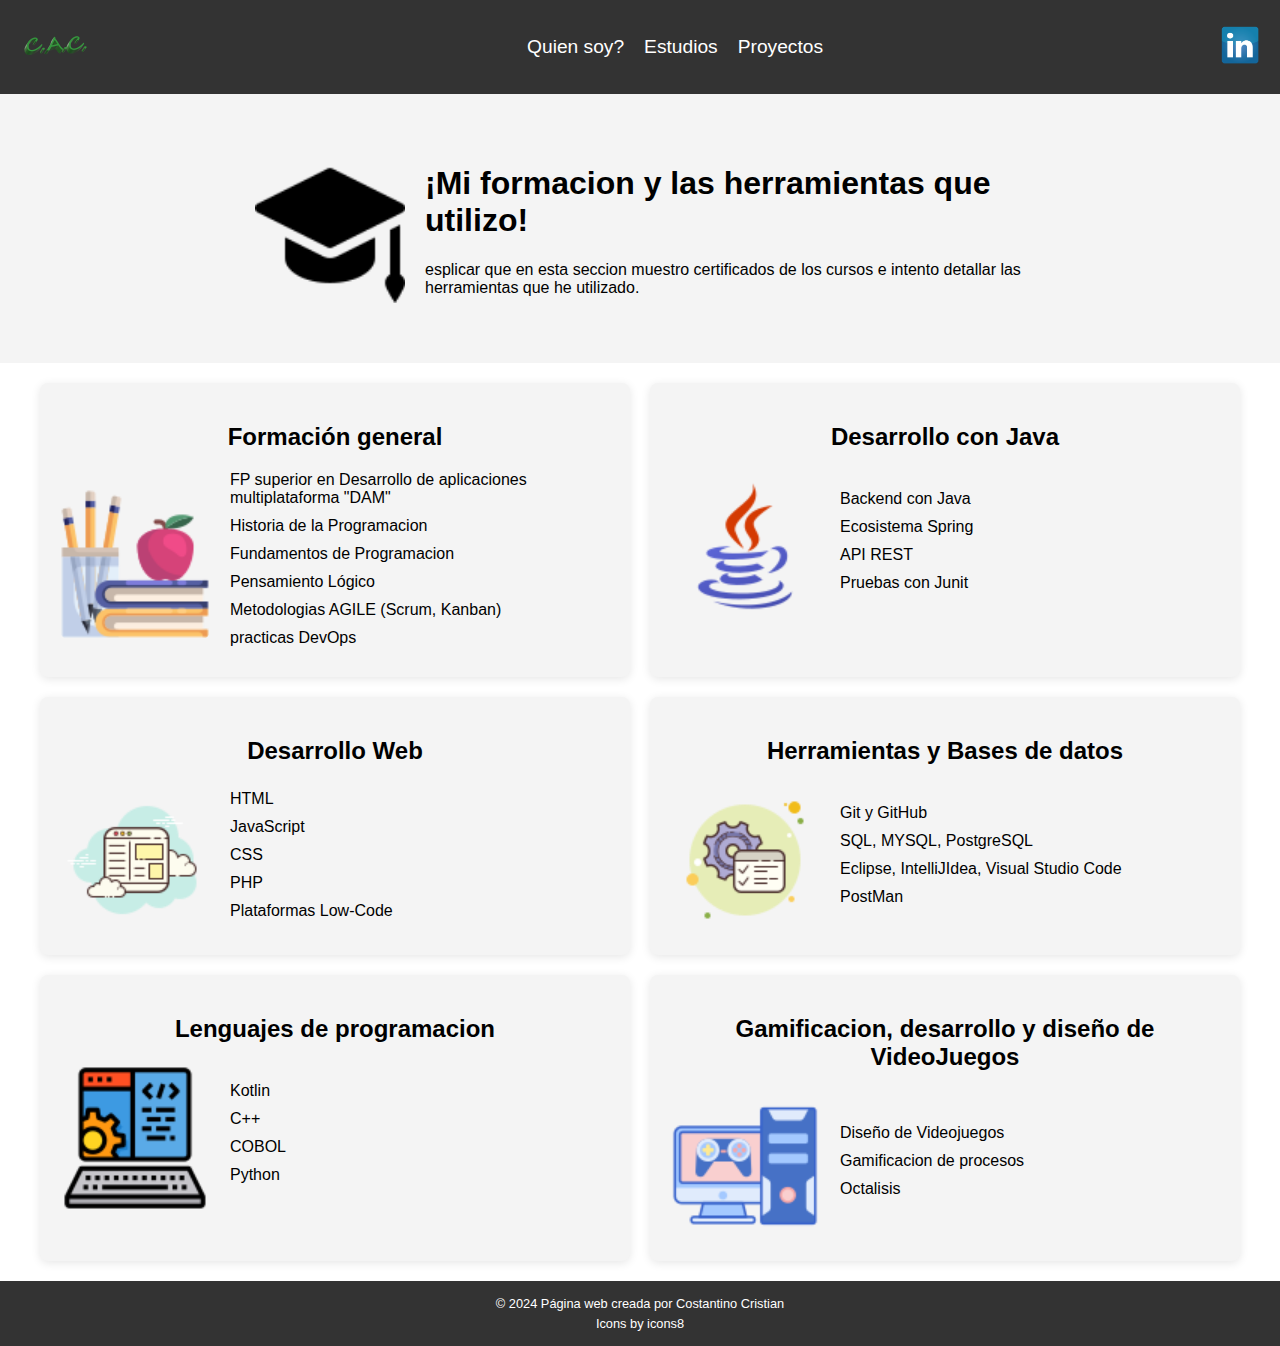
==== commit 650a80a0: "footer y agradecimientos" ====
--- a/estudios.html
+++ b/estudios.html
@@ -109,7 +109,7 @@
                     <li>Backend con Java</li>
                     <li>Ecosistema Spring</li>
                     <li>API REST</li>
-                    <li>Test con Junit</li>
+                    <li>Pruebas con Junit</li>
                 </ul>
             </div>
         </a>
@@ -256,6 +256,12 @@
     </div>
 
 </section>
+<footer>
+    <div class="footer-content">
+        <p>&copy; 2024 Página web creada por Costantino Cristian</p>
+        <p>Icons by <a href="icons8.com" target="_blank">icons8</a></p>
+    </div>
+</footer>
 <script src="js/cac.js"></script>
 </body>
 </html>--- a/css/cac.css
+++ b/css/cac.css
@@ -216,4 +216,28 @@
 .aPretty:hover {
     text-decoration: none; 
     color: inherit;
+}
+
+footer {
+    background-color: #333; /* Color de fondo similar al header */
+    color: #fff; /* Texto en blanco para contraste */
+    text-align: center; /* Centrar el texto */
+    padding: 10px 0; /* Espaciado pequeño */
+    font-size: 0.8em; /* Fuente más pequeña */
+    position: relative;
+    bottom: 0;
+    width: 100%;
+}
+
+.footer-content p {
+    margin: 5px 0; /* Espaciado entre las líneas */
+}
+
+footer a {
+    color: #fff; /* Enlaces en blanco */
+    text-decoration: none; /* Sin subrayado por defecto */
+}
+
+footer a:hover {
+    text-decoration: underline; /* Subrayado al pasar el cursor */
 }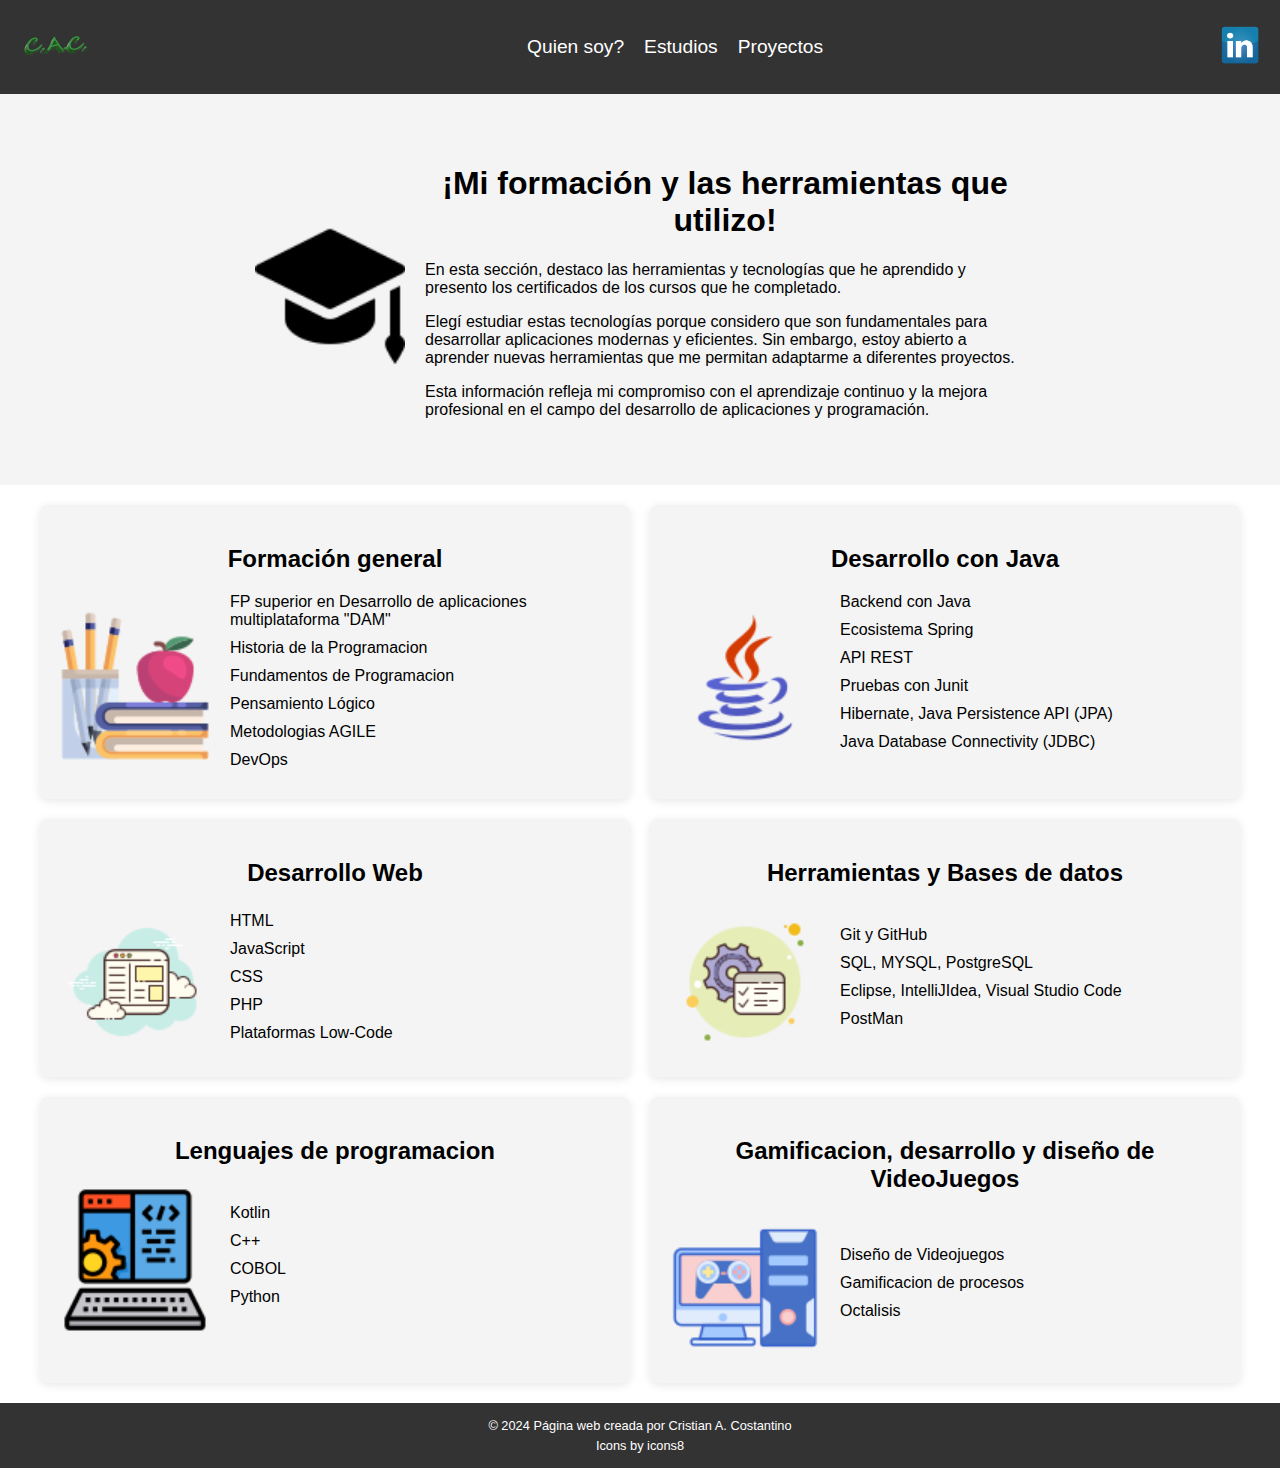
==== commit 68a03eb7: "descripcion" ====
--- a/estudios.html
+++ b/estudios.html
@@ -30,8 +30,10 @@
     <div class="hero-content">
         <img src="img/estudios.png" alt="Foto Estudios" class="img-estudio">
         <div class="hero-text">
-            <h1>¡Mi formacion y las herramientas que utilizo!</h1>
-            <p>esplicar que en esta seccion muestro certificados de los cursos e intento detallar las herramientas que he utilizado.</p>
+            <h1>¡Mi formación y las herramientas que utilizo!</h1>
+            <p>En esta sección, destaco las herramientas y tecnologías que he aprendido y presento los certificados de los cursos que he completado.</p>
+            <p>Elegí estudiar estas tecnologías porque considero que son fundamentales para desarrollar aplicaciones modernas y eficientes. Sin embargo, estoy abierto a aprender nuevas herramientas que me permitan adaptarme a diferentes proyectos.</p>
+            <p>Esta información refleja mi compromiso con el aprendizaje continuo y la mejora profesional en el campo del desarrollo de aplicaciones y programación.</p>
         </div>
     </div>
 </section>
@@ -47,8 +49,8 @@
                     <li>Historia de la Programacion</li>
                     <li>Fundamentos de Programacion</li>
                     <li>Pensamiento Lógico</li>
-                    <li>Metodologias AGILE (Scrum, Kanban)</li>
-                    <li>practicas DevOps</li>
+                    <li>Metodologias AGILE</li>
+                    <li>DevOps</li>
                 </ul>
             </div>
         </a>
@@ -110,6 +112,8 @@
                     <li>Ecosistema Spring</li>
                     <li>API REST</li>
                     <li>Pruebas con Junit</li>
+                    <li>Hibernate, Java Persistence API (JPA)</li> 
+                    <li>Java Database Connectivity (JDBC)</li> 
                 </ul>
             </div>
         </a>
@@ -192,6 +196,9 @@
         <a href="img/estudios/ti4/diploma-postgresql.jpg" rel="prettyPhoto[galeria4]" title="" style="display: none;">
             <img src="" alt="" style="display: none;">
         </a>
+        <a href="img/estudios/ti4/Acceso a datos - DAM_page.jpg" rel="prettyPhoto[galeria4]" title="" style="display: none;"></a>
+            <img src="" alt="" style="display: none;">
+        </a>
     </div>
 
     <div class="card">
@@ -258,8 +265,8 @@
 </section>
 <footer>
     <div class="footer-content">
-        <p>&copy; 2024 Página web creada por Costantino Cristian</p>
-        <p>Icons by <a href="icons8.com" target="_blank">icons8</a></p>
+        <p>&copy; 2024 Página web creada por Cristian A. Costantino</p>
+        <p>Icons by <a href="https://icons8.com" target="_blank">icons8</a></p>
     </div>
 </footer>
 <script src="js/cac.js"></script>
--- a/css/cac.css
+++ b/css/cac.css
@@ -3,6 +3,7 @@
     margin: 0;
     padding: 0;
     transition: background-color 0.3s, color 0.3s;
+    font-family: Arial, Helvetica, sans-serif;
 }
 
 header {
@@ -46,6 +47,8 @@
 }
 
 .hero {
+    position: relative;
+    text-align: center;
     display: flex;
     align-items: center;
     justify-content: center;
@@ -71,6 +74,45 @@
 .hero-text {
     max-width: 600px;
 }
+.hero-text p {
+    text-align: left;
+}
+
+.text-section {
+    margin: 0 auto;
+    display: flex;
+    flex-direction: column;
+    align-items: center;
+    padding: 20px;
+    background-color: #f9f9f9;
+}
+
+.text-title {
+    text-align: center;
+    margin-bottom: 10px;
+}
+
+.text-content {
+    text-align: left;
+    line-height: 1.6;
+    max-width: 800px;
+    width: 100%;
+}
+.text-company {
+    display: flex;
+    justify-content: space-between;
+    align-items: flex-start;
+    max-width: 800px;
+    width: 100%;
+}
+.company-name {
+    margin-right: auto;
+}
+
+.date {
+    margin-left: auto;
+}
+
 /* Funcionamiento en pantalla del movil */
 @media (max-width: 768px) {
     header {
@@ -240,4 +282,39 @@
 
 footer a:hover {
     text-decoration: underline; /* Subrayado al pasar el cursor */
+}
+
+.projects-section {
+    max-width: 1200px; /* Limitar el ancho total */
+    margin: 20px auto; /* Centrar la sección */
+    padding: 20px;
+}
+
+.project-card {
+    display: flex; /* Usar flexbox para la tarjeta */
+    border: 1px solid #ddd; /* Borde ligero */
+    border-radius: 8px; /* Bordes redondeados */
+    overflow: hidden; /* Ocultar el desbordamiento */
+    margin-bottom: 20px; /* Espacio entre tarjetas */
+}
+
+.project-image {
+    width: 150px; /* Ancho fijo para la imagen */
+    height: auto; /* Mantener la proporción */
+}
+
+.project-info {
+    padding: 15px; /* Espaciado interno */
+    flex: 1; /* Tomar el espacio restante */
+}
+
+.project-link {
+    display: inline-block; /* Enlace como bloque */
+    margin-top: 10px; /* Espacio superior */
+    color: #007bff; /* Color del enlace */
+    text-decoration: none; /* Sin subrayado */
+}
+
+.project-link:hover {
+    text-decoration: underline; /* Subrayar al pasar el ratón */
 }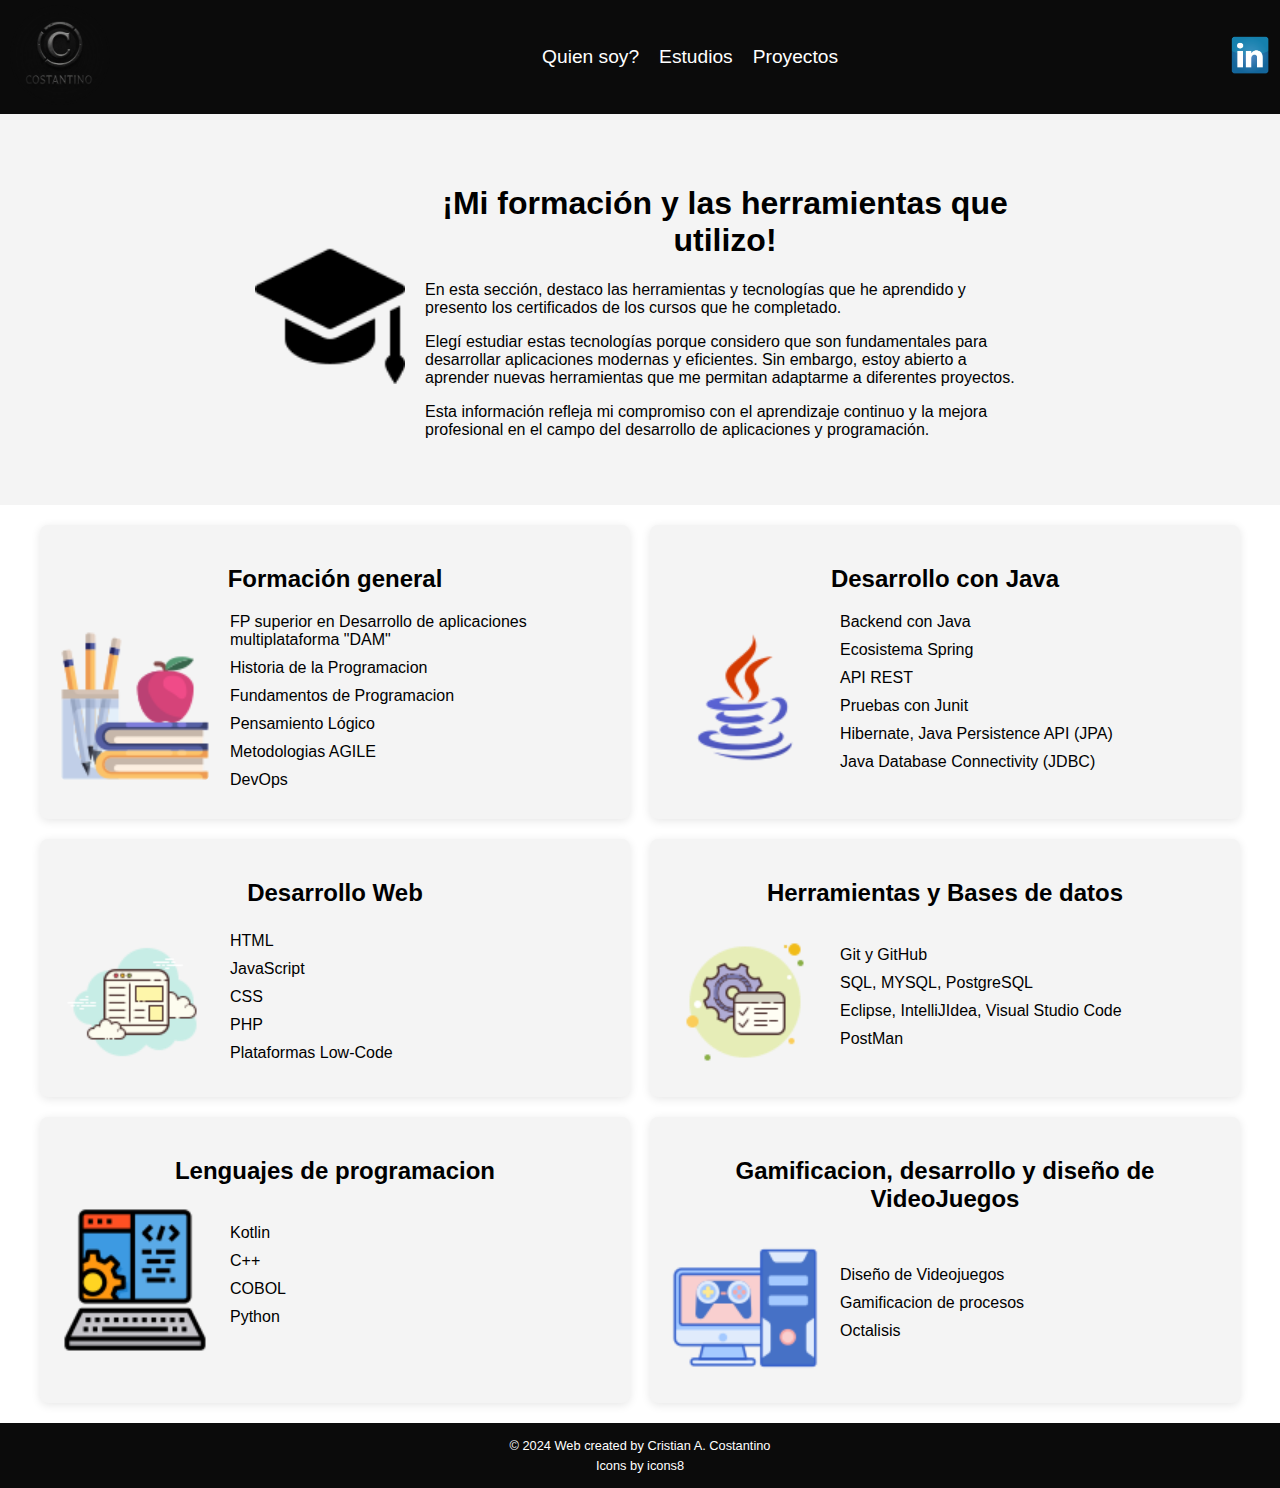
==== commit ee7ecfc3: "logo" ====
--- a/estudios.html
+++ b/estudios.html
@@ -12,7 +12,7 @@
 </head>
 <body>
   <header>
-    <div class="logo"><img src="img/CACLogo.png" alt="Logo"></div>
+    <div class="logo"><img src="img/logo.png" alt="Logo"></div>
     <nav>
         <ul>
             <li><a href="/index.html">Quien soy?</a></li>
@@ -265,7 +265,7 @@
 </section>
 <footer>
     <div class="footer-content">
-        <p>&copy; 2024 Página web creada por Cristian A. Costantino</p>
+        <p>&copy; 2024 Web created by Cristian A. Costantino</p>
         <p>Icons by <a href="https://icons8.com" target="_blank">icons8</a></p>
     </div>
 </footer>
--- a/css/cac.css
+++ b/css/cac.css
@@ -10,13 +10,15 @@
     display: flex;
     justify-content: space-between;
     align-items: center;
-    padding: 10px 20px;
-    background-color: #333;
+    padding: 5px 10px;
+    background-color: rgba(11,11,11,1);
     color: white;
 }
 
 .logo img {
-    height: 70px;
+    height: 100px;
+    border-radius: 50%;
+    mask-image: radial-gradient(rgba(11,11,11,1),rgba(11,11,11,0.8),rgba(11,11,11,0.4),rgba(11,11,11,0.1),rgba(11,11,11,0));
 }
 
 
@@ -113,7 +115,6 @@
     margin-left: auto;
 }
 
-/* Funcionamiento en pantalla del movil */
 @media (max-width: 768px) {
     header {
         flex-direction: column;
@@ -177,7 +178,6 @@
     }
 }
 
-/* Cuadrícula para la pagina de estudios */
 .content-grid {
     display: grid;
     grid-template-columns: repeat(2, 1fr);
@@ -203,7 +203,7 @@
 .card h2 {
     margin-bottom: 20px;
     font-size: 1.5em;
-    text-align: center;  /* Centrar el título */
+    text-align: center;
 }
 
 .card-content {
@@ -212,14 +212,12 @@
     text-align: left;
 }
 
-/* Imagen a la derecha */
 .card img {
     max-width: 250px;
     min-width: 150px ;
     border-radius: 8px;
 }
 
-/* Lista descriptiva a la izquierda */
 .card ul {
     list-style-type: none;
     padding-left: 20px;
@@ -230,7 +228,6 @@
     margin-bottom: 10px;
 }
 
-/* Media queries para pantallas pequeñas */
 @media (max-width: 768px) {
     .content-grid {
         grid-template-columns: 1fr;
@@ -261,60 +258,79 @@
 }
 
 footer {
-    background-color: #333; /* Color de fondo similar al header */
-    color: #fff; /* Texto en blanco para contraste */
-    text-align: center; /* Centrar el texto */
-    padding: 10px 0; /* Espaciado pequeño */
-    font-size: 0.8em; /* Fuente más pequeña */
+    background-color: rgba(11,11,11,1);
+    color: #fff;
+    text-align: center;
+    padding: 10px 0;
+    font-size: 0.8em;
     position: relative;
     bottom: 0;
     width: 100%;
 }
 
 .footer-content p {
-    margin: 5px 0; /* Espaciado entre las líneas */
+    margin: 5px 0;
 }
 
 footer a {
-    color: #fff; /* Enlaces en blanco */
-    text-decoration: none; /* Sin subrayado por defecto */
+    color: #fff;
+    text-decoration: none;
 }
 
 footer a:hover {
-    text-decoration: underline; /* Subrayado al pasar el cursor */
+    text-decoration: underline;
 }
 
 .projects-section {
-    max-width: 1200px; /* Limitar el ancho total */
-    margin: 20px auto; /* Centrar la sección */
+    max-width: 1200px;
+    margin: 20px auto;
     padding: 20px;
+    
 }
 
 .project-card {
-    display: flex; /* Usar flexbox para la tarjeta */
-    border: 1px solid #ddd; /* Borde ligero */
-    border-radius: 8px; /* Bordes redondeados */
-    overflow: hidden; /* Ocultar el desbordamiento */
-    margin-bottom: 20px; /* Espacio entre tarjetas */
+    display: flex;
+    flex-direction: row;
+    margin-bottom: 15px;
+    align-items: flex-start;
+    background-color: #f4f4f4;
+    border-radius: 8px;
+    padding: 10px;
 }
 
 .project-image {
-    width: 150px; /* Ancho fijo para la imagen */
-    height: auto; /* Mantener la proporción */
+    max-width: 250px;
+    min-width: 250px;
+    height: auto;
+    border-radius: 8px;
 }
 
 .project-info {
-    padding: 15px; /* Espaciado interno */
-    flex: 1; /* Tomar el espacio restante */
+    margin-left: 20px;
+}
+
+@media (max-width: 768px) {
+    .project-card {
+        flex-direction: column; 
+        align-items: center;
+    }
+
+    .project-image {
+        margin-bottom: 15px; 
+    }
+    .project-info {
+        margin-left: 0; 
+        text-align: center;
+    }
 }
 
 .project-link {
-    display: inline-block; /* Enlace como bloque */
-    margin-top: 10px; /* Espacio superior */
-    color: #007bff; /* Color del enlace */
-    text-decoration: none; /* Sin subrayado */
+    display: inline-block; 
+    margin-top: 10px; 
+    color: #007bff; 
+    text-decoration: none;
 }
 
 .project-link:hover {
-    text-decoration: underline; /* Subrayar al pasar el ratón */
-}+    text-decoration: underline;
+}
